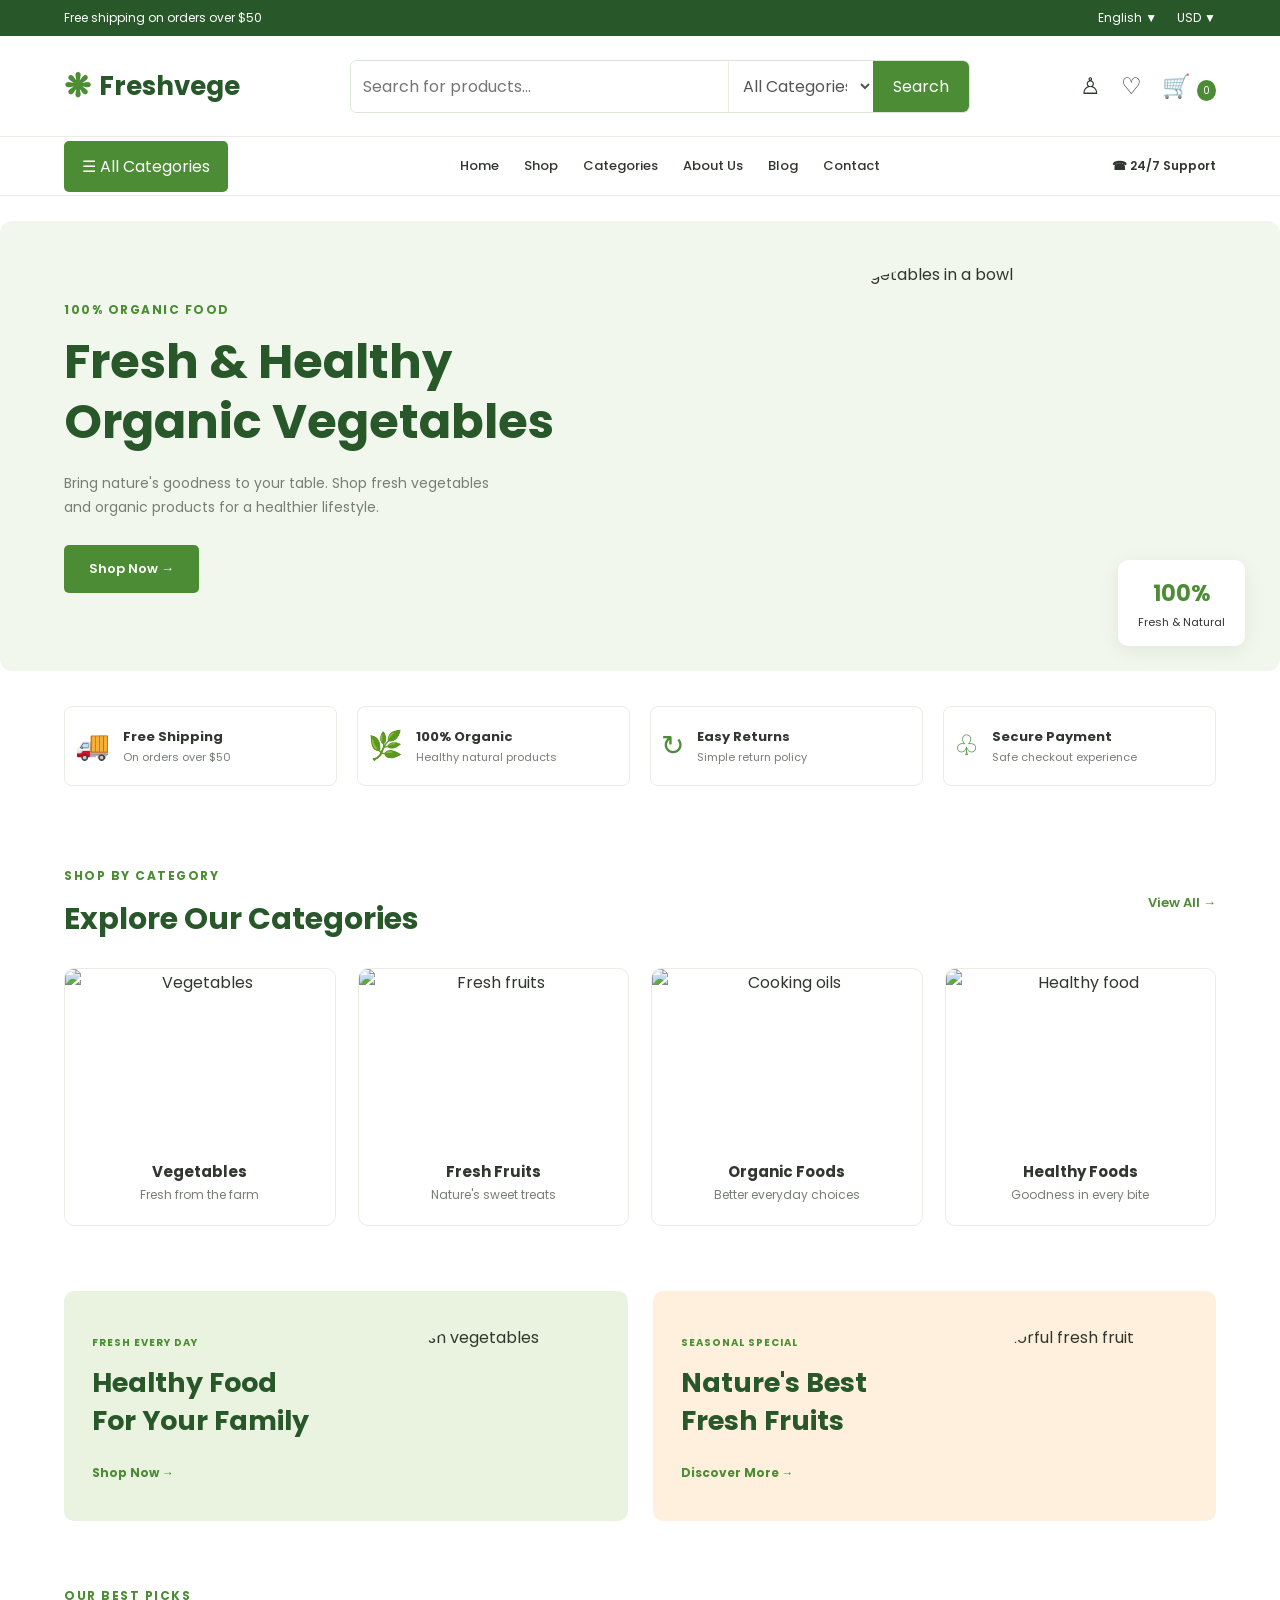
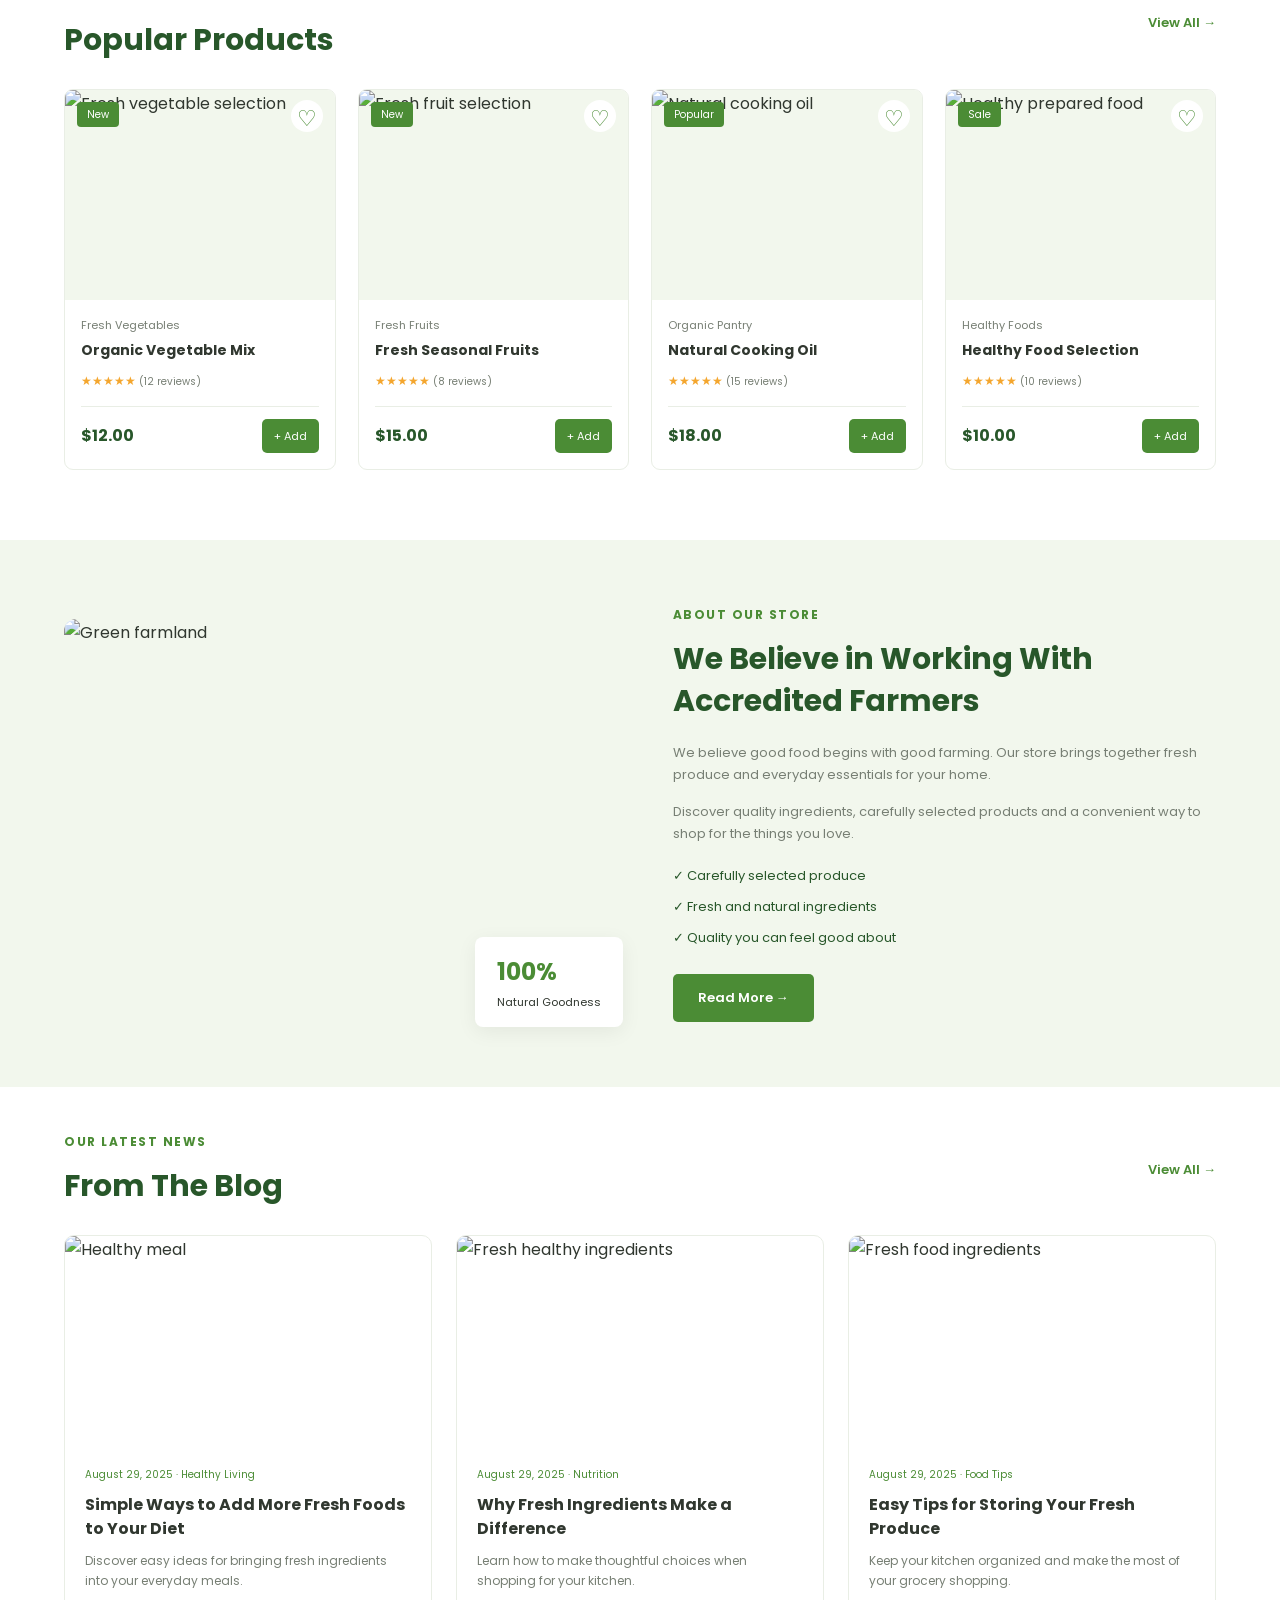
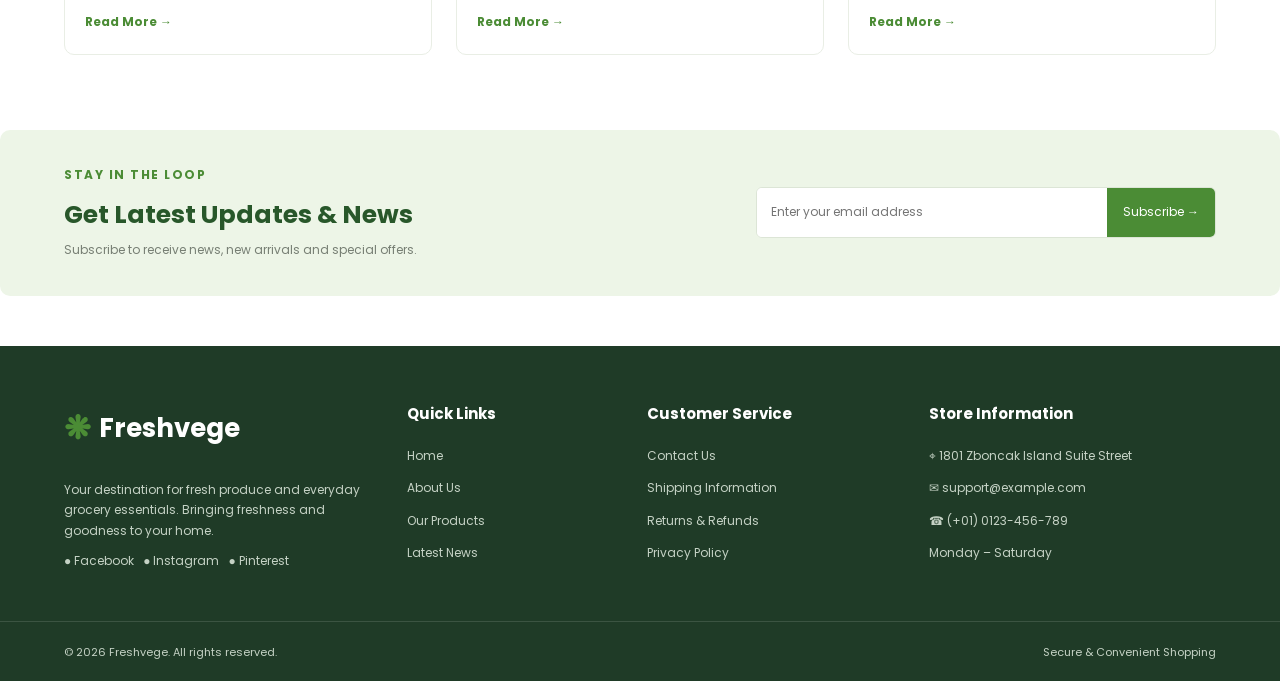
==== index.html @ babceec6 "E-COMMERCE" ====
<!DOCTYPE html>
<html lang="en">
<head>
    <meta charset="UTF-8">
    <meta name="viewport" content="width=device-width, initial-scale=1.0">
    <title>Freshvege - Organic Grocery Store</title>
    <link rel="stylesheet" href="style.css">
    <link rel="preconnect" href="https://fonts.googleapis.com">
    <link href="https://fonts.googleapis.com/css2?family=Poppins:wght@400;500;600;700&display=swap" rel="stylesheet">
</head>
<body>

    <!-- TOP BAR -->
    <div class="top-bar">
        <p>Free shipping on orders over $50</p>
        <div>
            <span>English ▼</span>
            <span>USD ▼</span>
        </div>
    </div>

    <!-- HEADER -->
    <header class="header">
        <a href="#" class="logo">
            <span class="logo-icon">❋</span> Freshvege
        </a>

        <form class="search-bar">
            <input type="search" placeholder="Search for products...">
            <select aria-label="Product category">
                <option>All Categories</option>
                <option>Vegetables</option>
                <option>Fruits</option>
                <option>Organic Food</option>
            </select>
            <button type="submit">Search</button>
        </form>

        <div class="header-icons">
            <a href="#" aria-label="Account">♙</a>
            <a href="#" aria-label="Wishlist">♡</a>
            <a href="#" aria-label="Shopping cart">🛒 <span>0</span></a>
        </div>
    </header>

    <!-- NAVIGATION -->
    <nav class="navbar">
        <button class="category-button">☰ All Categories</button>
        <div class="nav-links">
            <a href="#home">Home</a>
            <a href="#products">Shop</a>
            <a href="#categories">Categories</a>
            <a href="#about">About Us</a>
            <a href="#blog">Blog</a>
            <a href="#contact">Contact</a>
        </div>
        <p class="support">☎ 24/7 Support</p>
    </nav>

    <!-- HERO SECTION -->
    <main id="home">
        <section class="hero">
            <div class="hero-content">
                <span class="eyebrow">100% ORGANIC FOOD</span>
                <h1>Fresh & Healthy<br>Organic Vegetables</h1>
                <p>
                    Bring nature's goodness to your table.
                    Shop fresh vegetables and organic products
                    for a healthier lifestyle.
                </p>
                <a href="#products" class="btn">Shop Now →</a>
            </div>
            <div class="hero-image">
                <img
                    src="https://images.unsplash.com/photo-1540420773420-3366772f4999?auto=format&fit=crop&w=1000&q=85"
                    alt="Fresh green vegetables in a bowl">
            </div>
            <div class="hero-label">
                <strong>100%</strong>
                <span>Fresh & Natural</span>
            </div>
        </section>

        <!-- BENEFITS -->
        <section class="benefits">
            <div class="benefit">
                <span class="benefit-icon">🚚</span>
                <div>
                    <h3>Free Shipping</h3>
                    <p>On orders over $50</p>
                </div>
            </div>

            <div class="benefit">
                <span class="benefit-icon">🌿</span>
                <div>
                    <h3>100% Organic</h3>
                    <p>Healthy natural products</p>
                </div>
            </div>

            <div class="benefit">
                <span class="benefit-icon">↻</span>
                <div>
                    <h3>Easy Returns</h3>
                    <p>Simple return policy</p>
                </div>
            </div>

            <div class="benefit">
                <span class="benefit-icon">♧</span>
                <div>
                    <h3>Secure Payment</h3>
                    <p>Safe checkout experience</p>
                </div>
            </div>
        </section>

        <!-- CATEGORIES -->
        <section class="section" id="categories">
            <div class="section-heading">
                <div>
                    <span class="eyebrow">SHOP BY CATEGORY</span>
                    <h2>Explore Our Categories</h2>
                </div>
                <a href="#products" class="view-link">View All →</a>
            </div>

            <div class="category-grid">
                <a href="#products" class="category-card">
                    <img src="https://images.unsplash.com/photo-1540420773420-3366772f4999?auto=format&fit=crop&w=400&q=80" alt="Vegetables">
                    <h3>Vegetables</h3>
                    <p>Fresh from the farm</p>
                </a>

                <a href="#products" class="category-card">
                    <img src="https://images.unsplash.com/photo-1619566636858-adf3ef46400b?auto=format&fit=crop&w=400&q=80" alt="Fresh fruits">
                    <h3>Fresh Fruits</h3>
                    <p>Nature's sweet treats</p>
                </a>

                <a href="#products" class="category-card">
                    <img src="https://images.unsplash.com/photo-1474979266404-7eaacbcd87c5?auto=format&fit=crop&w=400&q=80" alt="Cooking oils">
                    <h3>Organic Foods</h3>
                    <p>Better everyday choices</p>
                </a>

                <a href="#products" class="category-card">
                    <img src="https://images.unsplash.com/photo-1547592180-85f173990554?auto=format&fit=crop&w=400&q=80" alt="Healthy food">
                    <h3>Healthy Foods</h3>
                    <p>Goodness in every bite</p>
                </a>
            </div>
        </section>

        <!-- PROMOTIONAL BANNERS -->
        <section class="promo-grid">
            <div class="promo promo-green">
                <div>
                    <span>FRESH EVERY DAY</span>
                    <h2>Healthy Food<br>For Your Family</h2>
                    <a href="#products">Shop Now →</a>
                </div>
                <img src="https://images.unsplash.com/photo-1540420773420-3366772f4999?auto=format&fit=crop&w=400&q=80" alt="Fresh vegetables">
            </div>

            <div class="promo promo-orange">
                <div>
                    <span>SEASONAL SPECIAL</span>
                    <h2>Nature's Best<br>Fresh Fruits</h2>
                    <a href="#products">Discover More →</a>
                </div>
                <img src="https://images.unsplash.com/photo-1619566636858-adf3ef46400b?auto=format&fit=crop&w=400&q=80" alt="Colorful fresh fruit">
            </div>
        </section>

        <!-- PRODUCTS -->
        <section class="section" id="products">
            <div class="section-heading">
                <div>
                    <span class="eyebrow">OUR BEST PICKS</span>
                    <h2>Popular Products</h2>
                </div>
                <a href="#products" class="view-link">View All →</a>
            </div>

            <div class="product-grid">
                <div class="product-card">
                    <span class="tag">New</span>
                    <button class="wishlist" aria-label="Add to wishlist">♡</button>
                    <img src="https://images.unsplash.com/photo-1540420773420-3366772f4999?auto=format&fit=crop&w=500&q=80" alt="Fresh vegetable selection">
                    <div class="product-info">
                        <p class="product-category">Fresh Vegetables</p>
                        <h3>Organic Vegetable Mix</h3>
                        <p class="rating">★★★★★ <span>(12 reviews)</span></p>
                        <div class="product-bottom">
                            <strong>$12.00</strong>
                            <button class="add-cart" type="button">+ Add</button>
                        </div>
                    </div>
                </div>

                <div class="product-card">
                    <span class="tag">New</span>
                    <button class="wishlist" aria-label="Add to wishlist">♡</button>
                    <img src="https://images.unsplash.com/photo-1619566636858-adf3ef46400b?auto=format&fit=crop&w=500&q=80" alt="Fresh fruit selection">
                    <div class="product-info">
                        <p class="product-category">Fresh Fruits</p>
                        <h3>Fresh Seasonal Fruits</h3>
                        <p class="rating">★★★★★ <span>(8 reviews)</span></p>
                        <div class="product-bottom">
                            <strong>$15.00</strong>
                            <button class="add-cart" type="button">+ Add</button>
                        </div>
                    </div>
                </div>

                <div class="product-card">
                    <span class="tag">Popular</span>
                    <button class="wishlist" aria-label="Add to wishlist">♡</button>
                    <img src="https://images.unsplash.com/photo-1474979266404-7eaacbcd87c5?auto=format&fit=crop&w=500&q=80" alt="Natural cooking oil">
                    <div class="product-info">
                        <p class="product-category">Organic Pantry</p>
                        <h3>Natural Cooking Oil</h3>
                        <p class="rating">★★★★★ <span>(15 reviews)</span></p>
                        <div class="product-bottom">
                            <strong>$18.00</strong>
                            <button class="add-cart" type="button">+ Add</button>
                        </div>
                    </div>
                </div>

                <div class="product-card">
                    <span class="tag">Sale</span>
                    <button class="wishlist" aria-label="Add to wishlist">♡</button>
                    <img src="https://images.unsplash.com/photo-1547592180-85f173990554?auto=format&fit=crop&w=500&q=80" alt="Healthy prepared food">
                    <div class="product-info">
                        <p class="product-category">Healthy Foods</p>
                        <h3>Healthy Food Selection</h3>
                        <p class="rating">★★★★★ <span>(10 reviews)</span></p>
                        <div class="product-bottom">
                            <strong>$10.00</strong>
                            <button class="add-cart" type="button">+ Add</button>
                        </div>
                    </div>
                </div>
            </div>
        </section>

        <!-- ABOUT US -->
        <section class="about-section" id="about">
            <div class="about-image">
                <img src="https://images.unsplash.com/photo-1500382017468-9049fed747ef?auto=format&fit=crop&w=900&q=85" alt="Green farmland">
                <div class="about-badge">
                    <strong>100%</strong>
                    <span>Natural Goodness</span>
                </div>
            </div>

            <div class="about-content">
                <span class="eyebrow">ABOUT OUR STORE</span>
                <h2>We Believe in Working With Accredited Farmers</h2>
                <p>
                    We believe good food begins with good farming.
                    Our store brings together fresh produce and
                    everyday essentials for your home.
                </p>
                <p>
                    Discover quality ingredients, carefully selected
                    products and a convenient way to shop for the
                    things you love.
                </p>

                <ul class="about-list">
                    <li>✓ Carefully selected produce</li>
                    <li>✓ Fresh and natural ingredients</li>
                    <li>✓ Quality you can feel good about</li>
                </ul>

                <a href="#products" class="btn">Read More →</a>
            </div>
        </section>

        <!-- BLOG -->
        <section class="section" id="blog">
            <div class="section-heading">
                <div>
                    <span class="eyebrow">OUR LATEST NEWS</span>
                    <h2>From The Blog</h2>
                </div>
                <a href="#blog" class="view-link">View All →</a>
            </div>

            <div class="blog-grid">
                <div class="blog-card">
                    <img src="https://images.unsplash.com/photo-1490645935967-10de6ba17061?auto=format&fit=crop&w=700&q=80" alt="Healthy meal">
                    <div class="blog-info">
                        <p class="blog-date">August 29, 2025 · Healthy Living</p>
                        <h3>Simple Ways to Add More Fresh Foods to Your Diet</h3>
                        <p>Discover easy ideas for bringing fresh ingredients into your everyday meals.</p>
                        <a href="#blog">Read More →</a>
                    </div>
                </div>

                <div class="blog-card">
                    <img src="https://images.unsplash.com/photo-1547592180-85f173990554?auto=format&fit=crop&w=700&q=80" alt="Fresh healthy ingredients">
                    <div class="blog-info">
                        <p class="blog-date">August 29, 2025 · Nutrition</p>
                        <h3>Why Fresh Ingredients Make a Difference</h3>
                        <p>Learn how to make thoughtful choices when shopping for your kitchen.</p>
                        <a href="#blog">Read More →</a>
                    </div>
                </div>

                <div class="blog-card">
                    <img src="https://images.unsplash.com/photo-1498837167922-ddd27525d352?auto=format&fit=crop&w=700&q=80" alt="Fresh food ingredients">
                    <div class="blog-info">
                        <p class="blog-date">August 29, 2025 · Food Tips</p>
                        <h3>Easy Tips for Storing Your Fresh Produce</h3>
                        <p>Keep your kitchen organized and make the most of your grocery shopping.</p>
                        <a href="#blog">Read More →</a>
                    </div>
                </div>
            </div>
        </section>

        <!-- NEWSLETTER -->
        <section class="newsletter">
            <div>
                <span class="eyebrow">STAY IN THE LOOP</span>
                <h2>Get Latest Updates & News</h2>
                <p>Subscribe to receive news, new arrivals and special offers.</p>
            </div>
            <form class="newsletter-form">
                <input type="email" placeholder="Enter your email address" required>
                <button type="submit">Subscribe →</button>
            </form>
        </section>
    </main>

    <!-- FOOTER -->
    <footer class="footer" id="contact">
        <div class="footer-grid">
            <div class="footer-about">
                <a href="#" class="logo">
                    <span class="logo-icon">❋</span> Freshvege
                </a>
                <p>
                    Your destination for fresh produce and
                    everyday grocery essentials. Bringing
                    freshness and goodness to your home.
                </p>
                <p>● Facebook &nbsp; ● Instagram &nbsp; ● Pinterest</p>
            </div>

            <div>
                <h3>Quick Links</h3>
                <a href="#home">Home</a>
                <a href="#about">About Us</a>
                <a href="#products">Our Products</a>
                <a href="#blog">Latest News</a>
            </div>

            <div>
                <h3>Customer Service</h3>
                <a href="#contact">Contact Us</a>
                <a href="#contact">Shipping Information</a>
                <a href="#contact">Returns & Refunds</a>
                <a href="#contact">Privacy Policy</a>
            </div>

            <div>
                <h3>Store Information</h3>
                <p>⌖ 1801 Zboncak Island Suite Street</p>
                <p>✉ support@example.com</p>
                <p>☎ (+01) 0123-456-789</p>
                <p>Monday – Saturday</p>
            </div>
        </div>

        <div class="footer-bottom">
            <p>© 2026 Freshvege. All rights reserved.</p>
            <p>Secure & Convenient Shopping</p>
        </div>
    </footer>

    <script>
        // Prevent the demonstration forms from reloading the page.
        document.querySelectorAll("form").forEach(function(form) {
            form.addEventListener("submit", function(event) {
                event.preventDefault();
            });
        });
    </script>

</body>
</html>
---- style.css ----
/* GENERAL SETTINGS */
* {
    margin: 0;
    padding: 0;
    box-sizing: border-box;
}

html {
    scroll-behavior: smooth;
    scroll-padding-top: 20px;
}

body {
    font-family: "Poppins", Arial, sans-serif;
    color: #30372f;
    background: #fff;
    line-height: 1.7;
}

a {
    text-decoration: none;
    color: inherit;
}

button,
input,
select {
    font: inherit;
}

button {
    cursor: pointer;
}

img {
    display: block;
    max-width: 100%;
}

:root {
    --green: #4b8c35;
    --dark-green: #28572a;
    --light-green: #f2f7ed;
    --orange: #f3a33b;
    --text: #30372f;
    --muted: #777f74;
    --border: #e9eee5;
}

.top-bar,
.header,
.navbar,
.section,
.hero,
.benefits,
.promo-grid,
.about-section,
.newsletter,
.footer-grid,
.footer-bottom {
    padding-left: max(5%, calc((100% - 1200px) / 2));
    padding-right: max(5%, calc((100% - 1200px) / 2));
}

/* TOP BAR */
.top-bar {
    background: var(--dark-green);
    color: white;
    padding-top: 8px;
    padding-bottom: 8px;
    display: flex;
    justify-content: space-between;
    align-items: center;
    font-size: 12px;
}

.top-bar div {
    display: flex;
    gap: 20px;
}

/* HEADER */
.header {
    min-height: 100px;
    display: flex;
    justify-content: space-between;
    align-items: center;
    gap: 25px;
}

.logo {
    display: inline-flex;
    align-items: center;
    gap: 8px;
    color: var(--dark-green);
    font-size: 26px;
    font-weight: 700;
    white-space: nowrap;
}

.logo-icon {
    color: var(--green);
    font-size: 32px;
}

.search-bar {
    display: flex;
    flex: 1;
    max-width: 620px;
    min-width: 0;
    border: 1px solid #dce5d6;
    border-radius: 7px;
    overflow: hidden;
}

.search-bar input {
    flex: 1;
    min-width: 0;
    border: none;
    outline: none;
    padding: 12px;
}

.search-bar select {
    width: 145px;
    min-width: 0;
    border: none;
    border-left: 1px solid var(--border);
    padding: 10px;
    background: white;
    color: #555;
}

.search-bar button {
    border: none;
    background: var(--green);
    color: white;
    padding: 12px 20px;
}

.header-icons {
    display: flex;
    align-items: center;
    gap: 20px;
}

.header-icons a {
    font-size: 23px;
}

.header-icons span {
    background: var(--green);
    color: white;
    border-radius: 50%;
    font-size: 10px;
    padding: 3px 6px;
}

/* NAVIGATION */
.navbar {
    min-height: 60px;
    display: flex;
    align-items: center;
    justify-content: space-between;
    gap: 20px;
    border-top: 1px solid var(--border);
    border-bottom: 1px solid var(--border);
}

.category-button {
    background: var(--green);
    color: white;
    border: none;
    border-radius: 5px;
    padding: 12px 18px;
    white-space: nowrap;
}

.nav-links {
    display: flex;
    align-items: center;
    justify-content: center;
    flex-wrap: wrap;
    gap: 25px;
    font-size: 13px;
    font-weight: 500;
}

.nav-links a:hover,
.footer a:hover {
    color: var(--green);
}

.support {
    font-size: 12px;
    font-weight: 600;
    white-space: nowrap;
}

/* HERO */
.hero {
    min-height: 450px;
    margin: 25px auto 0;
    max-width: 1300px;
    background: var(--light-green);
    border-radius: 12px;
    display: flex;
    align-items: center;
    justify-content: space-between;
    gap: 30px;
    position: relative;
    overflow: hidden;
}

.hero-content {
    flex: 1;
    padding: 55px 0;
    max-width: 520px;
    position: relative;
    z-index: 1;
}

.eyebrow {
    color: var(--green);
    font-size: 12px;
    letter-spacing: 1.5px;
    font-weight: 700;
    display: block;
    margin-bottom: 12px;
}

.hero h1 {
    font-size: clamp(30px, 4vw, 48px);
    line-height: 1.25;
    color: var(--dark-green);
    margin-bottom: 20px;
}

.hero-content p {
    color: var(--muted);
    font-size: 14px;
    max-width: 440px;
    margin-bottom: 25px;
}

.btn {
    display: inline-block;
    padding: 13px 25px;
    background: var(--green);
    color: white;
    border-radius: 5px;
    font-size: 13px;
    font-weight: 600;
    transition: background 0.3s, transform 0.3s;
}

.btn:hover,
.search-bar button:hover,
.add-cart:hover {
    background: var(--dark-green);
}

.btn:hover {
    transform: translateY(-2px);
}

.hero-image {
    flex: 1;
    height: 370px;
    max-width: 480px;
    position: relative;
}

.hero-image img {
    width: 100%;
    height: 100%;
    object-fit: cover;
    border-radius: 50% 0 0 50%;
}

.hero-label {
    position: absolute;
    right: 35px;
    bottom: 25px;
    display: flex;
    flex-direction: column;
    align-items: center;
    background: white;
    padding: 15px 20px;
    border-radius: 10px;
    box-shadow: 0 5px 20px #00000012;
}

.hero-label strong {
    font-size: 22px;
    color: var(--green);
}

.hero-label span {
    font-size: 11px;
}

/* BENEFITS */
.benefits {
    display: grid;
    grid-template-columns: repeat(4, 1fr);
    gap: 20px;
    padding-top: 35px;
    padding-bottom: 35px;
}

.benefit {
    display: flex;
    align-items: center;
    gap: 13px;
    padding: 15px 10px;
    border: 1px solid var(--border);
    border-radius: 8px;
}

.benefit-icon {
    font-size: 28px;
    color: var(--green);
}

.benefit h3 {
    font-size: 13px;
}

.benefit p {
    color: var(--muted);
    font-size: 11px;
}

/* GENERAL SECTIONS */
.section {
    padding-top: 45px;
    padding-bottom: 45px;
}

.section-heading {
    display: flex;
    justify-content: space-between;
    align-items: center;
    gap: 20px;
    margin-bottom: 28px;
}

.section-heading h2,
.about-content h2,
.newsletter h2 {
    font-size: clamp(23px, 3vw, 30px);
    line-height: 1.4;
    color: var(--dark-green);
}

.view-link {
    color: var(--green);
    font-size: 13px;
    font-weight: 600;
    white-space: nowrap;
}

/* CATEGORIES */
.category-grid {
    display: grid;
    grid-template-columns: repeat(4, minmax(0, 1fr));
    gap: 22px;
}

.category-card {
    border: 1px solid var(--border);
    border-radius: 10px;
    overflow: hidden;
    text-align: center;
    padding-bottom: 20px;
    transition: transform 0.3s, box-shadow 0.3s;
}

.category-card:hover,
.product-card:hover,
.blog-card:hover {
    transform: translateY(-5px);
    box-shadow: 0 10px 25px #0000000b;
}

.category-card img {
    width: 100%;
    height: 175px;
    object-fit: cover;
    margin-bottom: 15px;
}

.category-card h3 {
    font-size: 15px;
}

.category-card p {
    font-size: 12px;
    color: var(--muted);
}

/* PROMOTIONAL BANNERS */
.promo-grid {
    display: grid;
    grid-template-columns: repeat(2, minmax(0, 1fr));
    gap: 25px;
    padding-top: 20px;
    padding-bottom: 20px;
}

.promo {
    min-height: 230px;
    padding: 28px;
    display: flex;
    align-items: center;
    justify-content: space-between;
    gap: 10px;
    border-radius: 10px;
    overflow: hidden;
}

.promo-green {
    background: #eaf3df;
}

.promo-orange {
    background: #fff0dd;
}

.promo span {
    font-size: 10px;
    font-weight: 700;
    color: var(--green);
    letter-spacing: 1px;
}

.promo h2 {
    font-size: clamp(19px, 2.3vw, 27px);
    line-height: 1.4;
    margin: 10px 0 18px;
    color: var(--dark-green);
}

.promo a {
    font-size: 12px;
    font-weight: 700;
    color: var(--green);
}

.promo img {
    width: 42%;
    height: 165px;
    object-fit: cover;
    border-radius: 50%;
}

/* PRODUCTS */
.product-grid {
    display: grid;
    grid-template-columns: repeat(4, minmax(0, 1fr));
    gap: 22px;
}

.product-card {
    position: relative;
    border: 1px solid var(--border);
    border-radius: 9px;
    overflow: hidden;
    background: white;
    transition: transform 0.3s, box-shadow 0.3s;
}

.tag {
    position: absolute;
    top: 12px;
    left: 12px;
    z-index: 1;
    background: var(--green);
    color: white;
    padding: 4px 10px;
    border-radius: 4px;
    font-size: 10px;
}

.wishlist {
    position: absolute;
    right: 12px;
    top: 10px;
    z-index: 1;
    border: none;
    background: white;
    border-radius: 50%;
    width: 32px;
    height: 32px;
    font-size: 22px;
    color: var(--green);
}

.product-card > img {
    width: 100%;
    height: 210px;
    object-fit: cover;
    background: var(--light-green);
}

.product-info {
    padding: 16px;
}

.product-category {
    color: var(--muted);
    font-size: 11px;
    margin-bottom: 5px;
}

.product-info h3 {
    font-size: 14px;
    margin-bottom: 8px;
}

.rating {
    font-size: 12px;
    color: #f4a62e;
    margin-bottom: 14px;
}

.rating span {
    color: var(--muted);
    font-size: 10px;
}

.product-bottom {
    border-top: 1px solid var(--border);
    padding-top: 12px;
    display: flex;
    justify-content: space-between;
    align-items: center;
    gap: 8px;
}

.product-bottom strong {
    color: var(--dark-green);
    font-size: 16px;
}

.add-cart {
    background: var(--green);
    color: white;
    border: none;
    border-radius: 5px;
    padding: 8px 12px;
    font-size: 11px;
}

/* ABOUT US */
.about-section {
    background: var(--light-green);
    display: grid;
    grid-template-columns: 1fr 1fr;
    align-items: center;
    gap: 65px;
    padding-top: 65px;
    padding-bottom: 65px;
    margin-top: 25px;
}

.about-image {
    position: relative;
}

.about-image > img {
    width: 100%;
    height: 390px;
    object-fit: cover;
    border-radius: 12px;
}

.about-badge {
    position: absolute;
    bottom: -18px;
    right: -15px;
    background: white;
    padding: 15px 22px;
    border-radius: 8px;
    box-shadow: 0 5px 20px #00000010;
    display: flex;
    flex-direction: column;
}

.about-badge strong {
    font-size: 24px;
    color: var(--green);
}

.about-badge span {
    font-size: 11px;
}

.about-content h2 {
    margin-bottom: 20px;
}

.about-content > p {
    font-size: 13px;
    color: var(--muted);
    margin-bottom: 15px;
}

.about-list {
    list-style: none;
    margin: 20px 0 25px;
}

.about-list li {
    font-size: 13px;
    margin: 9px 0;
    color: var(--dark-green);
}

/* BLOG */
.blog-grid {
    display: grid;
    grid-template-columns: repeat(3, minmax(0, 1fr));
    gap: 24px;
}

.blog-card {
    border: 1px solid var(--border);
    border-radius: 10px;
    overflow: hidden;
    transition: transform 0.3s, box-shadow 0.3s;
}

.blog-card > img {
    width: 100%;
    height: 210px;
    object-fit: cover;
}

.blog-info {
    padding: 20px;
}

.blog-date {
    font-size: 10px;
    color: var(--green);
    margin-bottom: 10px;
}

.blog-info h3 {
    font-size: 16px;
    line-height: 1.5;
    margin-bottom: 10px;
}

.blog-info > p:not(.blog-date) {
    color: var(--muted);
    font-size: 12px;
    margin-bottom: 15px;
}

.blog-info a {
    color: var(--green);
    font-size: 12px;
    font-weight: 700;
}

/* NEWSLETTER */
.newsletter {
    margin-top: 30px;
    margin-bottom: 50px;
    background: #edf5e7;
    border-radius: 10px;
    padding-top: 35px;
    padding-bottom: 35px;
    display: flex;
    justify-content: space-between;
    align-items: center;
    gap: 30px;
}

.newsletter h2 {
    font-size: 25px;
}

.newsletter p {
    font-size: 12px;
    color: var(--muted);
    margin-top: 8px;
}

.newsletter-form {
    display: flex;
    max-width: 460px;
    width: 100%;
    border: 1px solid #dce5d6;
    border-radius: 6px;
    overflow: hidden;
    background: white;
}

.newsletter-form input {
    flex: 1;
    width: 0;
    min-width: 0;
    padding: 14px;
    border: none;
    outline: none;
    font-size: 12px;
}

.newsletter-form button {
    border: none;
    background: var(--green);
    color: white;
    padding: 12px 16px;
    font-size: 12px;
}

/* FOOTER */
.footer {
    background: #1f3b27;
    color: white;
    padding-top: 55px;
}

.footer-grid {
    display: grid;
    grid-template-columns: 1.5fr 1fr 1.2fr 1.4fr;
    gap: 35px;
    padding-bottom: 40px;
}

.footer .logo {
    color: white;
    margin-bottom: 15px;
}

.footer-about > p {
    font-size: 12px;
    color: #c5d2c5;
    margin: 10px 0;
}

.footer-grid h3 {
    font-size: 15px;
    margin-bottom: 20px;
}

.footer-grid > div:not(:first-child) a,
.footer-grid > div:not(:first-child) p {
    display: block;
    color: #c5d2c5;
    font-size: 12px;
    margin-bottom: 12px;
}

.footer-bottom {
    min-height: 60px;
    border-top: 1px solid #ffffff20;
    display: flex;
    justify-content: space-between;
    align-items: center;
    gap: 15px;
    font-size: 11px;
    color: #c5d2c5;
    padding-top: 15px;
    padding-bottom: 15px;
}

/* TABLETS */
@media (max-width: 1000px) {
    .header {
        flex-wrap: wrap;
        padding-top: 20px;
        padding-bottom: 20px;
    }

    .search-bar {
        order: 3;
        flex-basis: 100%;
        max-width: none;
    }

    .navbar {
        flex-wrap: wrap;
        padding-top: 12px;
        padding-bottom: 12px;
    }

    .nav-links {
        gap: 15px;
    }

    .support {
        display: none;
    }

    .hero {
        min-height: 380px;
    }

    .hero-image {
        height: 300px;
    }

    .benefits {
        grid-template-columns: repeat(2, minmax(0, 1fr));
    }

    .category-grid,
    .product-grid {
        grid-template-columns: repeat(2, minmax(0, 1fr));
    }

    .category-card img {
        height: 210px;
    }

    .product-card > img {
        height: 240px;
    }

    .about-section {
        gap: 35px;
    }

    .footer-grid {
        grid-template-columns: repeat(2, minmax(0, 1fr));
    }
}

/* PHONES */
@media (max-width: 600px) {
    .top-bar {
        justify-content: center;
        text-align: center;
    }

    .top-bar div {
        display: none;
    }

    .header {
        gap: 15px;
        min-height: auto;
    }

    .logo {
        font-size: 23px;
    }

    .header-icons {
        gap: 12px;
    }

    .header-icons a {
        font-size: 19px;
    }

    .search-bar {
        flex-basis: 100%;
    }

    .search-bar select {
        display: none;
    }

    .search-bar button {
        padding: 10px 13px;
    }

    .navbar {
        justify-content: center;
    }

    .category-button {
        width: 100%;
    }

    .nav-links {
        width: 100%;
        gap: 10px 18px;
        font-size: 12px;
    }

    .hero {
        margin: 15px 12px 0;
        padding: 25px 22px;
        flex-direction: column;
        align-items: stretch;
        gap: 15px;
    }

    .hero-content {
        padding: 15px 0 0;
    }

    .hero h1 {
        font-size: 32px;
    }

    .hero-content p {
        font-size: 13px;
    }

    .hero-image {
        height: 220px;
        max-width: none;
        width: 100%;
    }

    .hero-image img {
        border-radius: 10px;
    }

    .hero-label {
        right: 20px;
        bottom: 20px;
        padding: 9px 13px;
    }

    .hero-label strong {
        font-size: 18px;
    }

    .benefits {
        gap: 10px;
        padding-top: 20px;
        padding-bottom: 20px;
    }

    .benefit {
        gap: 8px;
        padding: 12px 8px;
    }

    .benefit-icon {
        font-size: 22px;
    }

    .benefit h3 {
        font-size: 11px;
    }

    .benefit p {
        font-size: 10px;
    }

    .section {
        padding-top: 30px;
        padding-bottom: 30px;
    }

    .section-heading {
        align-items: flex-end;
        margin-bottom: 20px;
    }

    .section-heading h2 {
        font-size: 22px;
    }

    .eyebrow {
        font-size: 10px;
    }

    .view-link {
        font-size: 11px;
    }

    .category-grid,
    .product-grid {
        gap: 12px;
    }

    .category-card img {
        height: 125px;
        margin-bottom: 10px;
    }

    .category-card {
        padding-bottom: 12px;
    }

    .category-card h3 {
        font-size: 12px;
    }

    .category-card p {
        font-size: 10px;
    }

    .promo-grid {
        grid-template-columns: 1fr;
        gap: 15px;
        padding-top: 10px;
        padding-bottom: 10px;
    }

    .promo {
        min-height: 190px;
        padding: 20px;
    }

    .promo img {
        height: 125px;
        width: 38%;
    }

    .promo h2 {
        font-size: 21px;
    }

    .product-card > img {
        height: 150px;
    }

    .product-info {
        padding: 11px;
    }

    .product-info h3 {
        font-size: 12px;
    }

    .product-category {
        font-size: 10px;
    }

    .rating {
        font-size: 10px;
    }

    .rating span {
        font-size: 9px;
    }

    .product-bottom strong {
        font-size: 13px;
    }

    .add-cart {
        padding: 7px 8px;
        font-size: 10px;
    }

    .tag {
        top: 8px;
        left: 8px;
        font-size: 9px;
        padding: 3px 6px;
    }

    .wishlist {
        top: 7px;
        right: 7px;
        width: 27px;
        height: 27px;
        font-size: 19px;
    }

    .about-section {
        grid-template-columns: 1fr;
        gap: 35px;
        padding-top: 40px;
        padding-bottom: 40px;
    }

    .about-image > img {
        height: 260px;
    }

    .about-badge {
        right: 8px;
        bottom: -15px;
    }

    .about-content h2 {
        font-size: 25px;
    }

    .blog-grid {
        grid-template-columns: 1fr;
        gap: 18px;
    }

    .blog-card > img {
        height: 200px;
    }

    .newsletter {
        margin: 15px 12px 30px;
        padding: 25px 20px;
        flex-direction: column;
        align-items: stretch;
        gap: 20px;
    }

    .newsletter h2 {
        font-size: 23px;
    }

    .newsletter-form button {
        padding: 11px;
        font-size: 11px;
    }

    .newsletter-form input {
        padding: 11px;
    }

    .footer-grid {
        grid-template-columns: repeat(2, minmax(0, 1fr));
        gap: 25px 18px;
    }

    .footer-grid h3 {
        font-size: 13px;
    }

    .footer-grid > div:not(:first-child) a,
    .footer-grid > div:not(:first-child) p {
        font-size: 11px;
    }

    .footer-bottom {
        flex-direction: column;
        justify-content: center;
        text-align: center;
        font-size: 10px;
    }
}

/* VERY SMALL PHONES */
@media (max-width: 360px) {
    .benefits {
        grid-template-columns: 1fr;
    }

    .category-grid,
    .product-grid {
        grid-template-columns: 1fr;
    }

    .category-card img {
        height: 190px;
    }

    .product-card > img {
        height: 230px;
    }

    .footer-grid {
        grid-template-columns: 1fr;
    }
}
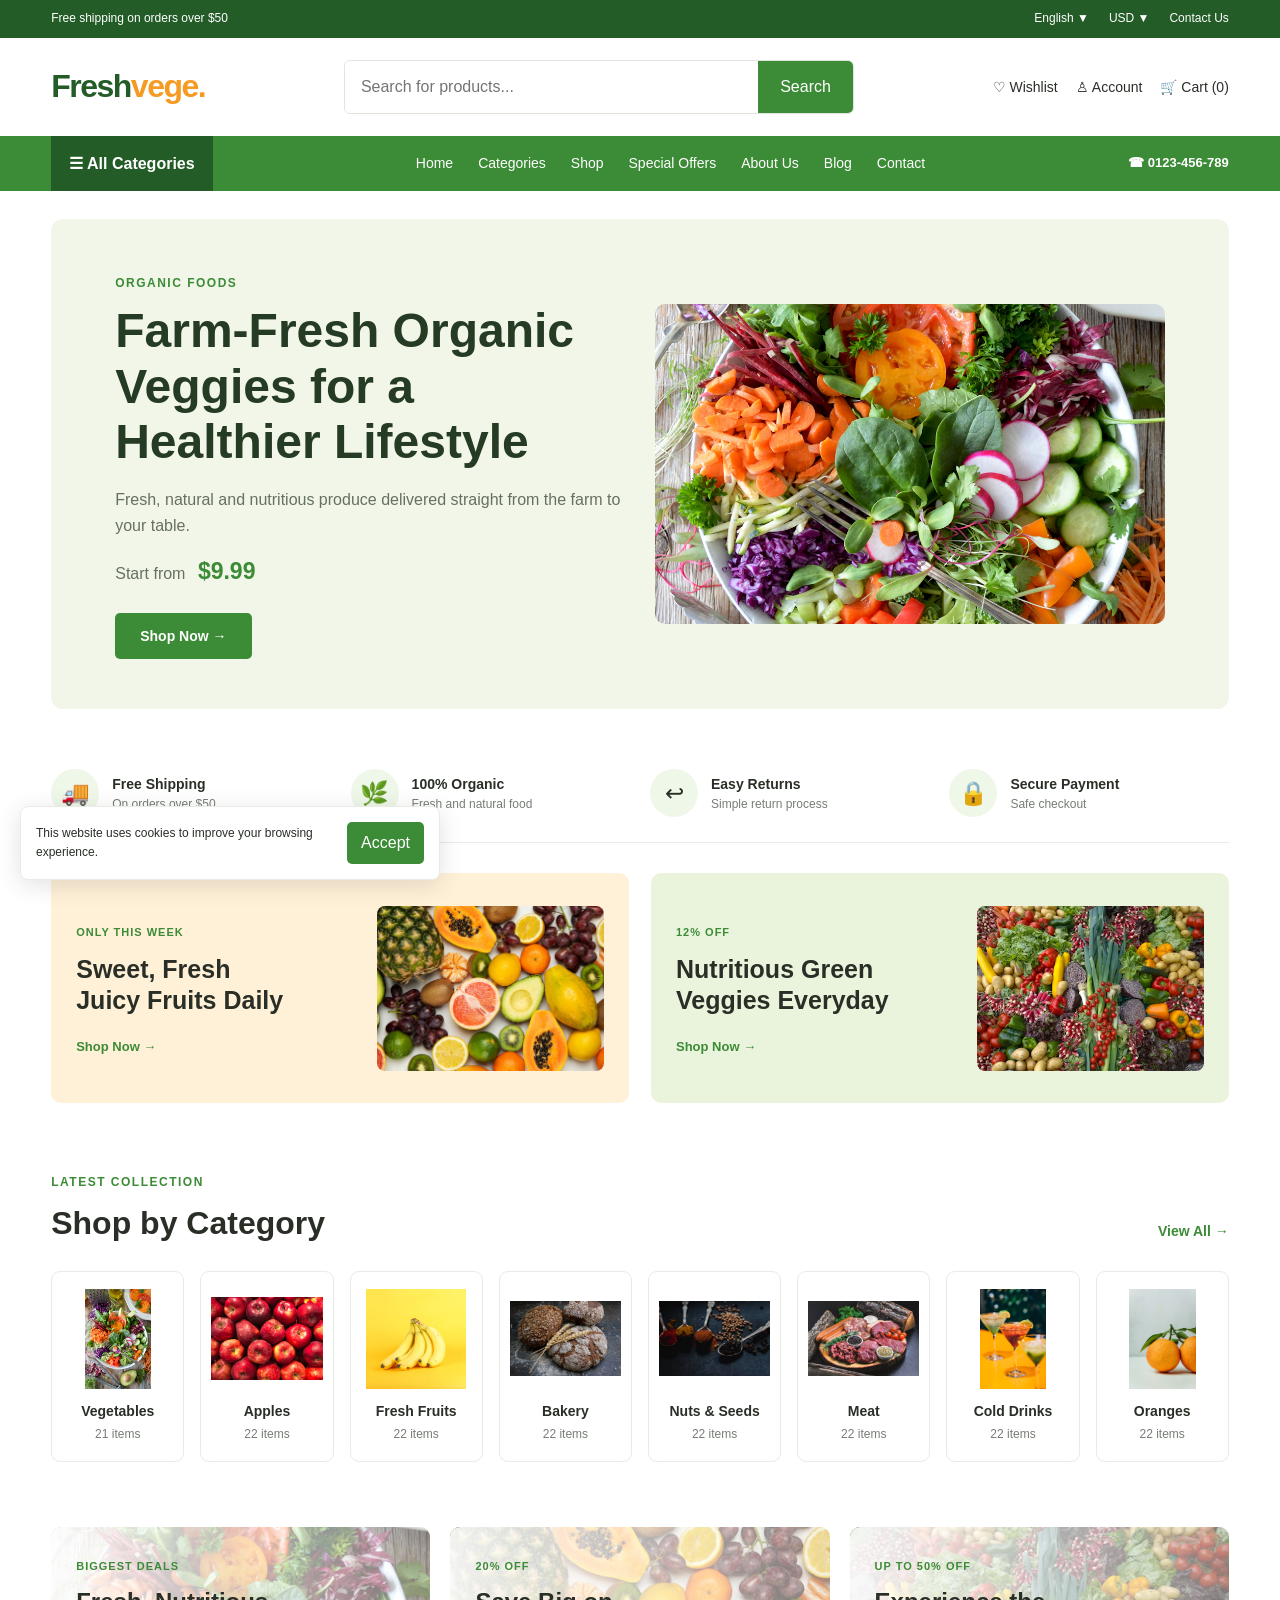
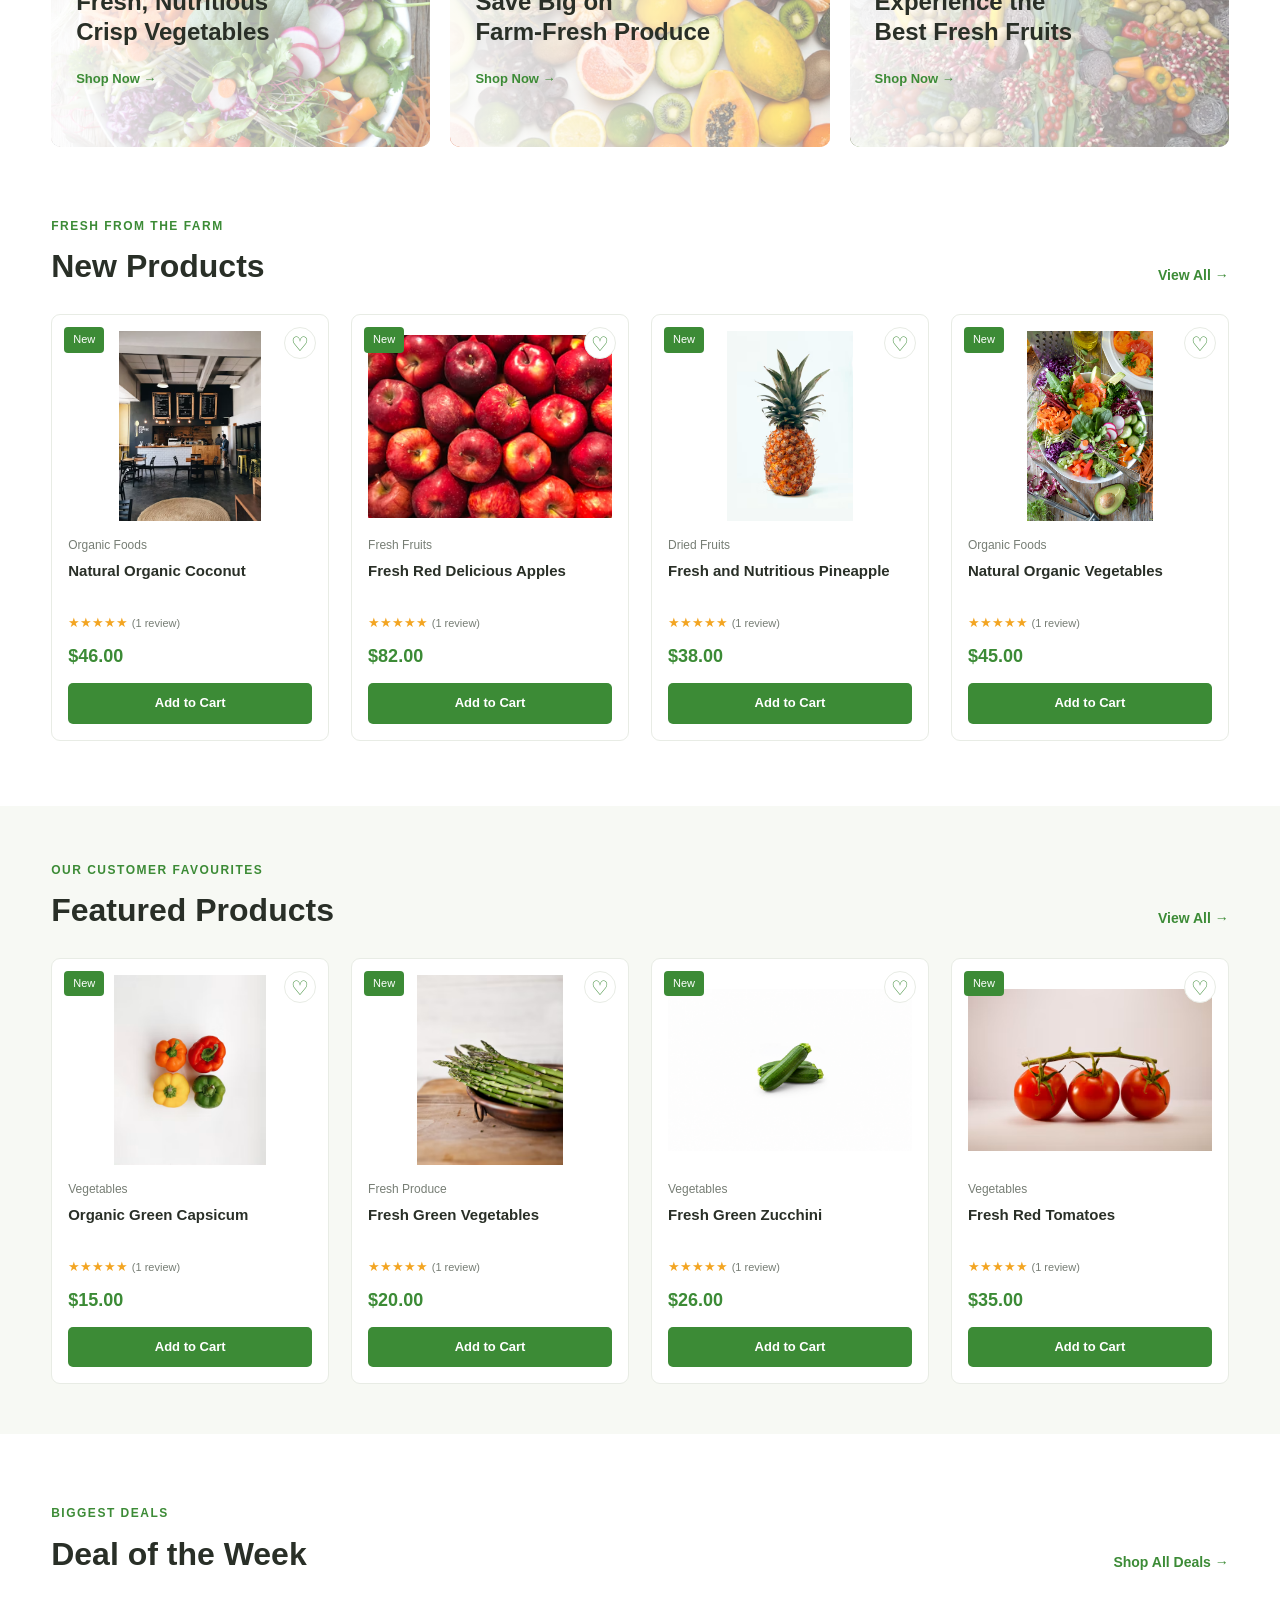
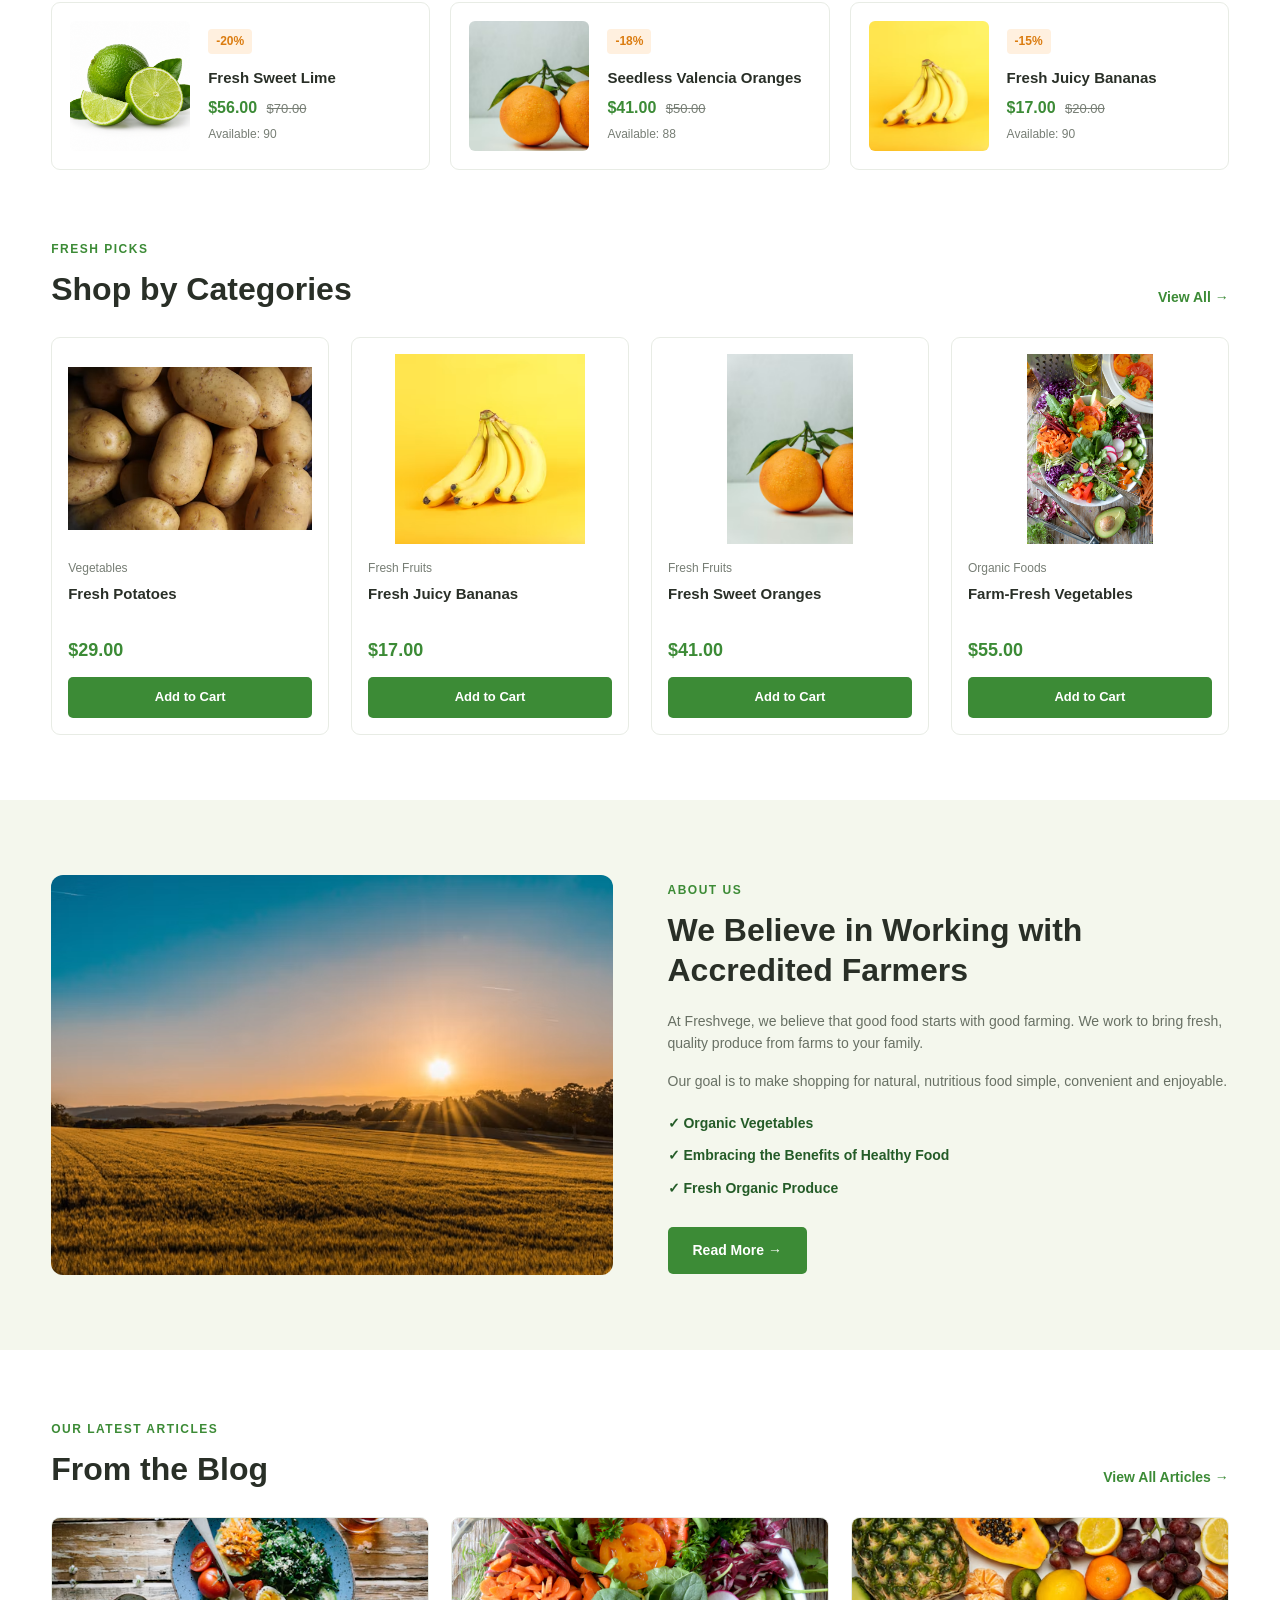
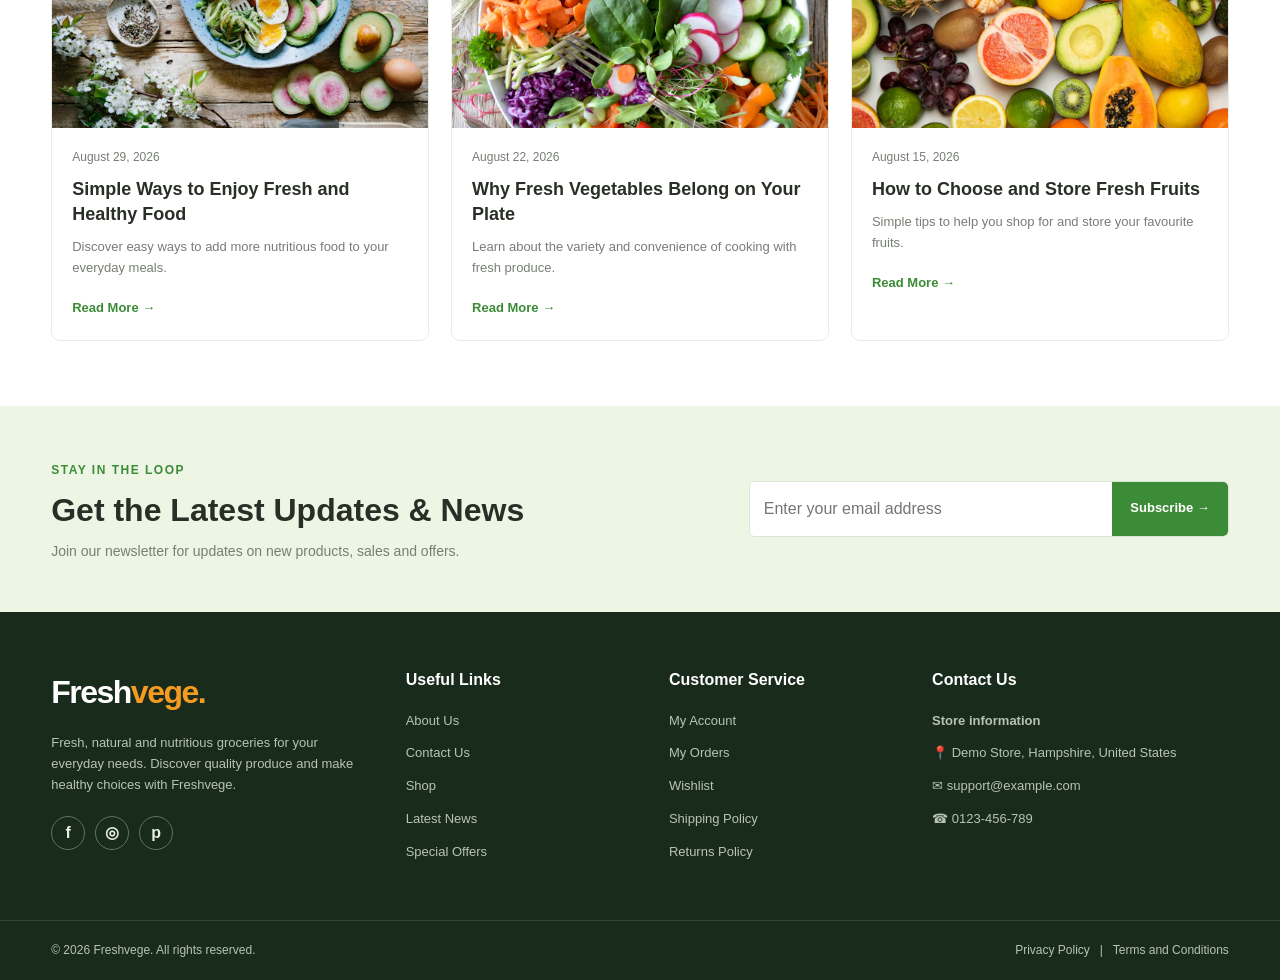
==== commit 7cb5832d: "E-COMMERCE" ====
--- a/index.html
+++ b/index.html
@@ -4,10 +4,8 @@
 <head>
     <meta charset="UTF-8">
     <meta name="viewport" content="width=device-width, initial-scale=1.0">
-    <title>Freshvege - Organic Grocery Store</title>
+    <title>Freshvege | Organic Food & Grocery Store</title>
     <link rel="stylesheet" href="style.css">
-    <link rel="preconnect" href="https://fonts.googleapis.com">
-    <link href="https://fonts.googleapis.com/css2?family=Poppins:wght@400;500;600;700&display=swap" rel="stylesheet">
 </head>
 <body>
 
@@ -15,75 +13,65 @@
     <div class="top-bar">
         <p>Free shipping on orders over $50</p>
         <div>
-            <span>English ▼</span>
-            <span>USD ▼</span>
+            <a href="#">English ▼</a>
+            <a href="#">USD ▼</a>
+            <a href="#">Contact Us</a>
         </div>
     </div>
 
     <!-- HEADER -->
     <header class="header">
-        <a href="#" class="logo">
-            <span class="logo-icon">❋</span> Freshvege
-        </a>
-
-        <form class="search-bar">
+        <a href="#" class="logo">Fresh<span>vege.</span></a>
+
+        <form class="search">
             <input type="search" placeholder="Search for products...">
-            <select aria-label="Product category">
-                <option>All Categories</option>
-                <option>Vegetables</option>
-                <option>Fruits</option>
-                <option>Organic Food</option>
-            </select>
             <button type="submit">Search</button>
         </form>
 
-        <div class="header-icons">
-            <a href="#" aria-label="Account">♙</a>
-            <a href="#" aria-label="Wishlist">♡</a>
-            <a href="#" aria-label="Shopping cart">🛒 <span>0</span></a>
+        <div class="header-actions">
+            <a href="#">♡ <span>Wishlist</span></a>
+            <a href="#">♙ <span>Account</span></a>
+            <a href="#">🛒 <span>Cart (0)</span></a>
         </div>
     </header>
 
     <!-- NAVIGATION -->
     <nav class="navbar">
-        <button class="category-button">☰ All Categories</button>
+        <div class="category-menu">
+            ☰ All Categories
+        </div>
         <div class="nav-links">
-            <a href="#home">Home</a>
+            <a href="#">Home</a>
+            <a href="#categories">Categories</a>
             <a href="#products">Shop</a>
-            <a href="#categories">Categories</a>
+            <a href="#deals">Special Offers</a>
             <a href="#about">About Us</a>
             <a href="#blog">Blog</a>
-            <a href="#contact">Contact</a>
+            <a href="#footer">Contact</a>
         </div>
-        <p class="support">☎ 24/7 Support</p>
+        <p class="hotline">☎ 0123-456-789</p>
     </nav>
 
-    <!-- HERO SECTION -->
-    <main id="home">
-        <section class="hero">
+    <main>
+
+        <!-- HERO BANNER -->
+        <section class="hero container">
             <div class="hero-content">
-                <span class="eyebrow">100% ORGANIC FOOD</span>
-                <h1>Fresh & Healthy<br>Organic Vegetables</h1>
-                <p>
-                    Bring nature's goodness to your table.
-                    Shop fresh vegetables and organic products
-                    for a healthier lifestyle.
-                </p>
+                <span class="eyebrow">ORGANIC FOODS</span>
+                <h1>Farm-Fresh Organic Veggies for a Healthier Lifestyle</h1>
+                <p>Fresh, natural and nutritious produce delivered straight from the farm to your table.</p>
+                <p class="starting-price">Start from <strong>$9.99</strong></p>
                 <a href="#products" class="btn">Shop Now →</a>
             </div>
             <div class="hero-image">
                 <img
-                    src="https://images.unsplash.com/photo-1540420773420-3366772f4999?auto=format&fit=crop&w=1000&q=85"
+                    src="image/vegg.avif"
                     alt="Fresh green vegetables in a bowl">
             </div>
-            <div class="hero-label">
-                <strong>100%</strong>
-                <span>Fresh & Natural</span>
-            </div>
-        </section>
-
-        <!-- BENEFITS -->
-        <section class="benefits">
+        </section>
+
+        <!-- SERVICE BENEFITS -->
+        <section class="benefits container">
             <div class="benefit">
                 <span class="benefit-icon">🚚</span>
                 <div>
@@ -91,308 +79,452 @@
                     <p>On orders over $50</p>
                 </div>
             </div>
-
             <div class="benefit">
                 <span class="benefit-icon">🌿</span>
                 <div>
                     <h3>100% Organic</h3>
-                    <p>Healthy natural products</p>
-                </div>
-            </div>
-
+                    <p>Fresh and natural food</p>
+                </div>
+            </div>
             <div class="benefit">
-                <span class="benefit-icon">↻</span>
+                <span class="benefit-icon">↩</span>
                 <div>
                     <h3>Easy Returns</h3>
-                    <p>Simple return policy</p>
-                </div>
-            </div>
-
+                    <p>Simple return process</p>
+                </div>
+            </div>
             <div class="benefit">
-                <span class="benefit-icon">♧</span>
+                <span class="benefit-icon">🔒</span>
                 <div>
                     <h3>Secure Payment</h3>
-                    <p>Safe checkout experience</p>
-                </div>
-            </div>
-        </section>
-
-        <!-- CATEGORIES -->
-        <section class="section" id="categories">
+                    <p>Safe checkout</p>
+                </div>
+            </div>
+        </section>
+
+        <!-- PROMOTIONAL BANNERS -->
+        <section class="promotions container">
+            <div class="promo promo-fruit">
+                <div>
+                    <span>ONLY THIS WEEK</span>
+                    <h2>Sweet, Fresh<br>Juicy Fruits Daily</h2>
+                    <a href="#products">Shop Now →</a>
+                </div>
+                <img
+                    src="image/vegg2.avif"
+                    alt="Fresh colourful fruits">
+            </div>
+
+            <div class="promo promo-green">
+                <div>
+                    <span>12% OFF</span>
+                    <h2>Nutritious Green Veggies Everyday</h2>
+                    <a href="#products">Shop Now →</a>
+                </div>
+                <img
+                    src="image/vegg3.avif"
+                    alt="Fresh green vegetables">
+            </div>
+        </section>
+
+        <!-- SHOP BY CATEGORY -->
+        <section class="section container" id="categories">
             <div class="section-heading">
                 <div>
-                    <span class="eyebrow">SHOP BY CATEGORY</span>
-                    <h2>Explore Our Categories</h2>
-                </div>
-                <a href="#products" class="view-link">View All →</a>
+                    <span class="eyebrow">LATEST COLLECTION</span>
+                    <h2>Shop by Category</h2>
+                </div>
+                <a href="#products" class="view-all">View All →</a>
             </div>
 
             <div class="category-grid">
                 <a href="#products" class="category-card">
-                    <img src="https://images.unsplash.com/photo-1540420773420-3366772f4999?auto=format&fit=crop&w=400&q=80" alt="Vegetables">
-                    <h3>Vegetables</h3>
-                    <p>Fresh from the farm</p>
-                </a>
-
-                <a href="#products" class="category-card">
-                    <img src="https://images.unsplash.com/photo-1619566636858-adf3ef46400b?auto=format&fit=crop&w=400&q=80" alt="Fresh fruits">
-                    <h3>Fresh Fruits</h3>
-                    <p>Nature's sweet treats</p>
-                </a>
-
-                <a href="#products" class="category-card">
-                    <img src="https://images.unsplash.com/photo-1474979266404-7eaacbcd87c5?auto=format&fit=crop&w=400&q=80" alt="Cooking oils">
-                    <h3>Organic Foods</h3>
-                    <p>Better everyday choices</p>
-                </a>
-
-                <a href="#products" class="category-card">
-                    <img src="https://images.unsplash.com/photo-1547592180-85f173990554?auto=format&fit=crop&w=400&q=80" alt="Healthy food">
-                    <h3>Healthy Foods</h3>
-                    <p>Goodness in every bite</p>
-                </a>
-            </div>
-        </section>
-
-        <!-- PROMOTIONAL BANNERS -->
-        <section class="promo-grid">
-            <div class="promo promo-green">
-                <div>
-                    <span>FRESH EVERY DAY</span>
-                    <h2>Healthy Food<br>For Your Family</h2>
-                    <a href="#products">Shop Now →</a>
-                </div>
-                <img src="https://images.unsplash.com/photo-1540420773420-3366772f4999?auto=format&fit=crop&w=400&q=80" alt="Fresh vegetables">
-            </div>
-
-            <div class="promo promo-orange">
-                <div>
-                    <span>SEASONAL SPECIAL</span>
-                    <h2>Nature's Best<br>Fresh Fruits</h2>
-                    <a href="#products">Discover More →</a>
-                </div>
-                <img src="https://images.unsplash.com/photo-1619566636858-adf3ef46400b?auto=format&fit=crop&w=400&q=80" alt="Colorful fresh fruit">
-            </div>
-        </section>
-
-        <!-- PRODUCTS -->
-        <section class="section" id="products">
+                    <img src="image/vegg.avif" alt="Vegetables">
+                    <h3>Vegetables</h3><p>21 items</p>
+                </a>
+                <a href="#products" class="category-card">
+                    <img src="image/apple.avif" alt="Apples">
+                    <h3>Apples</h3><p>22 items</p>
+                </a>
+                <a href="#products" class="category-card">
+                    <img src="image/banana.avif" alt="Bananas">
+                    <h3>Fresh Fruits</h3><p>22 items</p>
+                </a>
+                <a href="#products" class="category-card">
+                    <img src="image/bread.avif" alt="Bakery products">
+                    <h3>Bakery</h3><p>22 items</p>
+                </a>
+                <a href="#products" class="category-card">
+                    <img src="image/spices.avif" alt="Nuts and seeds">
+                    <h3>Nuts & Seeds</h3><p>22 items</p>
+                </a>
+                <a href="#products" class="category-card">
+                    <img src="image/meat.avif" alt="Meat">
+                    <h3>Meat</h3><p>22 items</p>
+                </a>
+                <a href="#products" class="category-card">
+                    <img src="image/drinks.avif" alt="Cold drinks">
+                    <h3>Cold Drinks</h3><p>22 items</p>
+                </a>
+                <a href="#products" class="category-card">
+                    <img src="image/oranges.avif" alt="Oranges">
+                    <h3>Oranges</h3><p>22 items</p>
+                </a>
+            </div>
+        </section>
+
+        <!-- DEAL BANNERS -->
+        <section class="deal-banners container" id="deals">
+            <div class="deal deal-one">
+                <span>BIGGEST DEALS</span>
+                <h2>Fresh, Nutritious<br>Crisp Vegetables</h2>
+                <a href="#products">Shop Now →</a>
+            </div>
+            <div class="deal deal-two">
+                <span>20% OFF</span>
+                <h2>Save Big on<br>Farm-Fresh Produce</h2>
+                <a href="#products">Shop Now →</a>
+            </div>
+            <div class="deal deal-three">
+                <span>UP TO 50% OFF</span>
+                <h2>Experience the<br>Best Fresh Fruits</h2>
+                <a href="#products">Shop Now →</a>
+            </div>
+        </section>
+
+        <!-- PRODUCT SECTIONS -->
+        <section class="section container" id="products">
             <div class="section-heading">
                 <div>
-                    <span class="eyebrow">OUR BEST PICKS</span>
-                    <h2>Popular Products</h2>
-                </div>
-                <a href="#products" class="view-link">View All →</a>
+                    <span class="eyebrow">FRESH FROM THE FARM</span>
+                    <h2>New Products</h2>
+                </div>
+                <a href="#" class="view-all">View All →</a>
             </div>
 
             <div class="product-grid">
-                <div class="product-card">
+
+                <article class="product-card">
                     <span class="tag">New</span>
-                    <button class="wishlist" aria-label="Add to wishlist">♡</button>
-                    <img src="https://images.unsplash.com/photo-1540420773420-3366772f4999?auto=format&fit=crop&w=500&q=80" alt="Fresh vegetable selection">
-                    <div class="product-info">
-                        <p class="product-category">Fresh Vegetables</p>
-                        <h3>Organic Vegetable Mix</h3>
-                        <p class="rating">★★★★★ <span>(12 reviews)</span></p>
-                        <div class="product-bottom">
-                            <strong>$12.00</strong>
-                            <button class="add-cart" type="button">+ Add</button>
-                        </div>
-                    </div>
-                </div>
-
-                <div class="product-card">
+                    <button class="wishlist" aria-label="Add coconut to wishlist">♡</button>
+                    <img src="image/cafe.avif" alt="Fresh coconut">
+                    <p class="product-category">Organic Foods</p>
+                    <h3>Natural Organic Coconut</h3>
+                    <div class="stars">★★★★★ <small>(1 review)</small></div>
+                    <p class="price">$46.00</p>
+                    <button class="cart-button" type="button">Add to Cart</button>
+                </article>
+
+                <article class="product-card">
                     <span class="tag">New</span>
-                    <button class="wishlist" aria-label="Add to wishlist">♡</button>
-                    <img src="https://images.unsplash.com/photo-1619566636858-adf3ef46400b?auto=format&fit=crop&w=500&q=80" alt="Fresh fruit selection">
-                    <div class="product-info">
-                        <p class="product-category">Fresh Fruits</p>
-                        <h3>Fresh Seasonal Fruits</h3>
-                        <p class="rating">★★★★★ <span>(8 reviews)</span></p>
-                        <div class="product-bottom">
-                            <strong>$15.00</strong>
-                            <button class="add-cart" type="button">+ Add</button>
-                        </div>
-                    </div>
-                </div>
-
-                <div class="product-card">
-                    <span class="tag">Popular</span>
-                    <button class="wishlist" aria-label="Add to wishlist">♡</button>
-                    <img src="https://images.unsplash.com/photo-1474979266404-7eaacbcd87c5?auto=format&fit=crop&w=500&q=80" alt="Natural cooking oil">
-                    <div class="product-info">
-                        <p class="product-category">Organic Pantry</p>
-                        <h3>Natural Cooking Oil</h3>
-                        <p class="rating">★★★★★ <span>(15 reviews)</span></p>
-                        <div class="product-bottom">
-                            <strong>$18.00</strong>
-                            <button class="add-cart" type="button">+ Add</button>
-                        </div>
-                    </div>
-                </div>
-
-                <div class="product-card">
-                    <span class="tag">Sale</span>
-                    <button class="wishlist" aria-label="Add to wishlist">♡</button>
-                    <img src="https://images.unsplash.com/photo-1547592180-85f173990554?auto=format&fit=crop&w=500&q=80" alt="Healthy prepared food">
-                    <div class="product-info">
-                        <p class="product-category">Healthy Foods</p>
-                        <h3>Healthy Food Selection</h3>
-                        <p class="rating">★★★★★ <span>(10 reviews)</span></p>
-                        <div class="product-bottom">
-                            <strong>$10.00</strong>
-                            <button class="add-cart" type="button">+ Add</button>
-                        </div>
-                    </div>
-                </div>
+                    <button class="wishlist" aria-label="Add apples to wishlist">♡</button>
+                    <img src="image/apple.avif" alt="Red apples">
+                    <p class="product-category">Fresh Fruits</p>
+                    <h3>Fresh Red Delicious Apples</h3>
+                    <div class="stars">★★★★★ <small>(1 review)</small></div>
+                    <p class="price">$82.00</p>
+                    <button class="cart-button" type="button">Add to Cart</button>
+                </article>
+
+                <article class="product-card">
+                    <span class="tag">New</span>
+                    <button class="wishlist" aria-label="Add pineapple to wishlist">♡</button>
+                    <img src="image/pineapple.avif" alt="Fresh pineapple">
+                    <p class="product-category">Dried Fruits</p>
+                    <h3>Fresh and Nutritious Pineapple</h3>
+                    <div class="stars">★★★★★ <small>(1 review)</small></div>
+                    <p class="price">$38.00</p>
+                    <button class="cart-button" type="button">Add to Cart</button>
+                </article>
+
+                <article class="product-card">
+                    <span class="tag">New</span>
+                    <button class="wishlist" aria-label="Add produce to wishlist">♡</button>
+                    <img src="image/vegg.avif" alt="Organic green produce">
+                    <p class="product-category">Organic Foods</p>
+                    <h3>Natural Organic Vegetables</h3>
+                    <div class="stars">★★★★★ <small>(1 review)</small></div>
+                    <p class="price">$45.00</p>
+                    <button class="cart-button" type="button">Add to Cart</button>
+                </article>
+
+            </div>
+        </section>
+
+        <!-- FEATURED PRODUCTS -->
+        <section class="section featured-section">
+            <div class="container">
+                <div class="section-heading">
+                    <div>
+                        <span class="eyebrow">OUR CUSTOMER FAVOURITES</span>
+                        <h2>Featured Products</h2>
+                    </div>
+                    <a href="#products" class="view-all">View All →</a>
+                </div>
+
+                <div class="product-grid">
+                    <article class="product-card">
+                        <span class="tag">New</span>
+                        <button class="wishlist" aria-label="Add capsicum to wishlist">♡</button>
+                        <img src="image/peppers.avif" alt="Green capsicum">
+                        <p class="product-category">Vegetables</p>
+                        <h3>Organic Green Capsicum</h3>
+                        <div class="stars">★★★★★ <small>(1 review)</small></div>
+                        <p class="price">$15.00</p>
+                        <button class="cart-button" type="button">Add to Cart</button>
+                    </article>
+
+                    <article class="product-card">
+                        <span class="tag">New</span>
+                        <button class="wishlist" aria-label="Add asparagus to wishlist">♡</button>
+                        <img src="image/greens.avif" alt="Fresh green vegetables">
+                        <p class="product-category">Fresh Produce</p>
+                        <h3>Fresh Green Vegetables</h3>
+                        <div class="stars">★★★★★ <small>(1 review)</small></div>
+                        <p class="price">$20.00</p>
+                        <button class="cart-button" type="button">Add to Cart</button>
+                    </article>
+
+                    <article class="product-card">
+                        <span class="tag">New</span>
+                        <button class="wishlist" aria-label="Add zucchini to wishlist">♡</button>
+                        <img src="image/zucchini.png" alt="Fresh green zucchini">
+                        <p class="product-category">Vegetables</p>
+                        <h3>Fresh Green Zucchini</h3>
+                        <div class="stars">★★★★★ <small>(1 review)</small></div>
+                        <p class="price">$26.00</p>
+                        <button class="cart-button" type="button">Add to Cart</button>
+                    </article>
+
+                    <article class="product-card">
+                        <span class="tag">New</span>
+                        <button class="wishlist" aria-label="Add tomatoes to wishlist">♡</button>
+                        <img src="image/tomatoes.avif" alt="Fresh red tomatoes">
+                        <p class="product-category">Vegetables</p>
+                        <h3>Fresh Red Tomatoes</h3>
+                        <div class="stars">★★★★★ <small>(1 review)</small></div>
+                        <p class="price">$35.00</p>
+                        <button class="cart-button" type="button">Add to Cart</button>
+                    </article>
+                </div>
+            </div>
+        </section>
+
+        <!-- DEAL OF THE WEEK -->
+        <section class="section container">
+            <div class="section-heading">
+                <div>
+                    <span class="eyebrow">BIGGEST DEALS</span>
+                    <h2>Deal of the Week</h2>
+                </div>
+                <a href="#products" class="view-all">Shop All Deals →</a>
+            </div>
+
+            <div class="weekly-deals">
+                <article class="weekly-card">
+                    <img src="image/lime.png" alt="Fresh citrus fruits">
+                    <div>
+                        <span class="discount">-20%</span>
+                        <h3>Fresh Sweet Lime</h3>
+                        <p class="price">$56.00 <del>$70.00</del></p>
+                        <p class="stock">Available: 90</p>
+                    </div>
+                </article>
+                <article class="weekly-card">
+                    <img src="image/oranges.avif" alt="Fresh oranges">
+                    <div>
+                        <span class="discount">-18%</span>
+                        <h3>Seedless Valencia Oranges</h3>
+                        <p class="price">$41.00 <del>$50.00</del></p>
+                        <p class="stock">Available: 88</p>
+                    </div>
+                </article>
+                <article class="weekly-card">
+                    <img src="image/banana.avif" alt="Fresh bananas">
+                    <div>
+                        <span class="discount">-15%</span>
+                        <h3>Fresh Juicy Bananas</h3>
+                        <p class="price">$17.00 <del>$20.00</del></p>
+                        <p class="stock">Available: 90</p>
+                    </div>
+                </article>
+            </div>
+        </section>
+
+        <!-- MORE PRODUCTS -->
+        <section class="section container">
+            <div class="section-heading">
+                <div>
+                    <span class="eyebrow">FRESH PICKS</span>
+                    <h2>Shop by Categories</h2>
+                </div>
+                <a href="#products" class="view-all">View All →</a>
+            </div>
+
+            <div class="product-grid">
+                <article class="product-card">
+                    <img src="image/potatoes.avif" alt="Fresh potatoes">
+                    <p class="product-category">Vegetables</p>
+                    <h3>Fresh Potatoes</h3>
+                    <p class="price">$29.00</p>
+                    <button class="cart-button" type="button">Add to Cart</button>
+                </article>
+                <article class="product-card">
+                    <img src="image/banana.avif" alt="Fresh bananas">
+                    <p class="product-category">Fresh Fruits</p>
+                    <h3>Fresh Juicy Bananas</h3>
+                    <p class="price">$17.00</p>
+                    <button class="cart-button" type="button">Add to Cart</button>
+                </article>
+                <article class="product-card">
+                    <img src="image/oranges.avif" alt="Fresh oranges">
+                    <p class="product-category">Fresh Fruits</p>
+                    <h3>Fresh Sweet Oranges</h3>
+                    <p class="price">$41.00</p>
+                    <button class="cart-button" type="button">Add to Cart</button>
+                </article>
+                <article class="product-card">
+                    <img src="image/vegg.avif" alt="Fresh vegetables">
+                    <p class="product-category">Organic Foods</p>
+                    <h3>Farm-Fresh Vegetables</h3>
+                    <p class="price">$55.00</p>
+                    <button class="cart-button" type="button">Add to Cart</button>
+                </article>
             </div>
         </section>
 
         <!-- ABOUT US -->
         <section class="about-section" id="about">
-            <div class="about-image">
-                <img src="https://images.unsplash.com/photo-1500382017468-9049fed747ef?auto=format&fit=crop&w=900&q=85" alt="Green farmland">
-                <div class="about-badge">
-                    <strong>100%</strong>
-                    <span>Natural Goodness</span>
-                </div>
-            </div>
-
-            <div class="about-content">
-                <span class="eyebrow">ABOUT OUR STORE</span>
-                <h2>We Believe in Working With Accredited Farmers</h2>
-                <p>
-                    We believe good food begins with good farming.
-                    Our store brings together fresh produce and
-                    everyday essentials for your home.
-                </p>
-                <p>
-                    Discover quality ingredients, carefully selected
-                    products and a convenient way to shop for the
-                    things you love.
-                </p>
-
-                <ul class="about-list">
-                    <li>✓ Carefully selected produce</li>
-                    <li>✓ Fresh and natural ingredients</li>
-                    <li>✓ Quality you can feel good about</li>
-                </ul>
-
-                <a href="#products" class="btn">Read More →</a>
+            <div class="container about-content">
+                <div class="about-image">
+                    <img src="image/land.avif" alt="Green farmland">
+                </div>
+                <div class="about-text">
+                    <span class="eyebrow">ABOUT US</span>
+                    <h2>We Believe in Working with Accredited Farmers</h2>
+                    <p>At Freshvege, we believe that good food starts with good farming. We work to bring fresh, quality produce from farms to your family.</p>
+                    <p>Our goal is to make shopping for natural, nutritious food simple, convenient and enjoyable.</p>
+                    <ul>
+                        <li>✓ Organic Vegetables</li>
+                        <li>✓ Embracing the Benefits of Healthy Food</li>
+                        <li>✓ Fresh Organic Produce</li>
+                    </ul>
+                    <a href="#" class="btn">Read More →</a>
+                </div>
             </div>
         </section>
 
         <!-- BLOG -->
-        <section class="section" id="blog">
+        <section class="section container" id="blog">
             <div class="section-heading">
                 <div>
-                    <span class="eyebrow">OUR LATEST NEWS</span>
-                    <h2>From The Blog</h2>
-                </div>
-                <a href="#blog" class="view-link">View All →</a>
+                    <span class="eyebrow">OUR LATEST ARTICLES</span>
+                    <h2>From the Blog</h2>
+                </div>
+                <a href="#" class="view-all">View All Articles →</a>
             </div>
 
             <div class="blog-grid">
-                <div class="blog-card">
-                    <img src="https://images.unsplash.com/photo-1490645935967-10de6ba17061?auto=format&fit=crop&w=700&q=80" alt="Healthy meal">
-                    <div class="blog-info">
-                        <p class="blog-date">August 29, 2025 · Healthy Living</p>
-                        <h3>Simple Ways to Add More Fresh Foods to Your Diet</h3>
-                        <p>Discover easy ideas for bringing fresh ingredients into your everyday meals.</p>
-                        <a href="#blog">Read More →</a>
-                    </div>
-                </div>
-
-                <div class="blog-card">
-                    <img src="https://images.unsplash.com/photo-1547592180-85f173990554?auto=format&fit=crop&w=700&q=80" alt="Fresh healthy ingredients">
-                    <div class="blog-info">
-                        <p class="blog-date">August 29, 2025 · Nutrition</p>
-                        <h3>Why Fresh Ingredients Make a Difference</h3>
-                        <p>Learn how to make thoughtful choices when shopping for your kitchen.</p>
-                        <a href="#blog">Read More →</a>
-                    </div>
-                </div>
-
-                <div class="blog-card">
-                    <img src="https://images.unsplash.com/photo-1498837167922-ddd27525d352?auto=format&fit=crop&w=700&q=80" alt="Fresh food ingredients">
-                    <div class="blog-info">
-                        <p class="blog-date">August 29, 2025 · Food Tips</p>
-                        <h3>Easy Tips for Storing Your Fresh Produce</h3>
-                        <p>Keep your kitchen organized and make the most of your grocery shopping.</p>
-                        <a href="#blog">Read More →</a>
-                    </div>
-                </div>
+                <article class="blog-card">
+                    <img src="image/salad.avif" alt="Healthy food">
+                    <div class="blog-content">
+                        <p class="blog-date">August 29, 2026</p>
+                        <h3>Simple Ways to Enjoy Fresh and Healthy Food</h3>
+                        <p>Discover easy ways to add more nutritious food to your everyday meals.</p>
+                        <a href="#">Read More →</a>
+                    </div>
+                </article>
+
+                <article class="blog-card">
+                    <img src="image/vegg.avif" alt="Fresh green vegetables">
+                    <div class="blog-content">
+                        <p class="blog-date">August 22, 2026</p>
+                        <h3>Why Fresh Vegetables Belong on Your Plate</h3>
+                        <p>Learn about the variety and convenience of cooking with fresh produce.</p>
+                        <a href="#">Read More →</a>
+                    </div>
+                </article>
+
+                <article class="blog-card">
+                    <img src="image/vegg2.avif" alt="A selection of fruit">
+                    <div class="blog-content">
+                        <p class="blog-date">August 15, 2026</p>
+                        <h3>How to Choose and Store Fresh Fruits</h3>
+                        <p>Simple tips to help you shop for and store your favourite fruits.</p>
+                        <a href="#">Read More →</a>
+                    </div>
+                </article>
             </div>
         </section>
 
         <!-- NEWSLETTER -->
         <section class="newsletter">
+            <div class="container newsletter-content">
+                <div>
+                    <span class="eyebrow">STAY IN THE LOOP</span>
+                    <h2>Get the Latest Updates & News</h2>
+                    <p>Join our newsletter for updates on new products, sales and offers.</p>
+                </div>
+                <form class="newsletter-form">
+                    <input type="email" placeholder="Enter your email address" required>
+                    <button type="submit">Subscribe →</button>
+                </form>
+            </div>
+        </section>
+
+    </main>
+
+    <!-- FOOTER -->
+    <footer class="footer" id="footer">
+        <div class="container footer-grid">
+            <div class="footer-about">
+                <a href="#" class="logo">Fresh<span>vege.</span></a>
+                <p>Fresh, natural and nutritious groceries for your everyday needs. Discover quality produce and make healthy choices with Freshvege.</p>
+                <div class="social-links">
+                    <a href="#" aria-label="Facebook">f</a>
+                    <a href="#" aria-label="Instagram">◎</a>
+                    <a href="#" aria-label="Pinterest">p</a>
+                </div>
+            </div>
+
             <div>
-                <span class="eyebrow">STAY IN THE LOOP</span>
-                <h2>Get Latest Updates & News</h2>
-                <p>Subscribe to receive news, new arrivals and special offers.</p>
-            </div>
-            <form class="newsletter-form">
-                <input type="email" placeholder="Enter your email address" required>
-                <button type="submit">Subscribe →</button>
-            </form>
-        </section>
-    </main>
-
-    <!-- FOOTER -->
-    <footer class="footer" id="contact">
-        <div class="footer-grid">
-            <div class="footer-about">
-                <a href="#" class="logo">
-                    <span class="logo-icon">❋</span> Freshvege
-                </a>
-                <p>
-                    Your destination for fresh produce and
-                    everyday grocery essentials. Bringing
-                    freshness and goodness to your home.
-                </p>
-                <p>● Facebook &nbsp; ● Instagram &nbsp; ● Pinterest</p>
-            </div>
-
-            <div>
-                <h3>Quick Links</h3>
-                <a href="#home">Home</a>
-                <a href="#about">About Us</a>
-                <a href="#products">Our Products</a>
-                <a href="#blog">Latest News</a>
+                <h3>Useful Links</h3>
+                <a href="#">About Us</a>
+                <a href="#">Contact Us</a>
+                <a href="#">Shop</a>
+                <a href="#">Latest News</a>
+                <a href="#">Special Offers</a>
             </div>
 
             <div>
                 <h3>Customer Service</h3>
-                <a href="#contact">Contact Us</a>
-                <a href="#contact">Shipping Information</a>
-                <a href="#contact">Returns & Refunds</a>
-                <a href="#contact">Privacy Policy</a>
-            </div>
-
-            <div>
-                <h3>Store Information</h3>
-                <p>⌖ 1801 Zboncak Island Suite Street</p>
+                <a href="#">My Account</a>
+                <a href="#">My Orders</a>
+                <a href="#">Wishlist</a>
+                <a href="#">Shipping Policy</a>
+                <a href="#">Returns Policy</a>
+            </div>
+
+            <div class="contact-info">
+                <h3>Contact Us</h3>
+                <p><strong>Store information</strong></p>
+                <p>📍 Demo Store, Hampshire, United States</p>
                 <p>✉ support@example.com</p>
-                <p>☎ (+01) 0123-456-789</p>
-                <p>Monday – Saturday</p>
+                <p>☎ 0123-456-789</p>
             </div>
         </div>
 
         <div class="footer-bottom">
             <p>© 2026 Freshvege. All rights reserved.</p>
-            <p>Secure & Convenient Shopping</p>
+            <p>Privacy Policy &nbsp; | &nbsp; Terms and Conditions</p>
         </div>
     </footer>
 
-    <script>
-        // Prevent the demonstration forms from reloading the page.
-        document.querySelectorAll("form").forEach(function(form) {
-            form.addEventListener("submit", function(event) {
-                event.preventDefault();
-            });
-        });
-    </script>
+    <!-- COOKIE NOTICE -->
+    <div class="cookie-notice">
+        <p>This website uses cookies to improve your browsing experience.</p>
+        <button type="button" onclick="this.parentElement.remove()">Accept</button>
+    </div>
 
 </body>
 </html>
--- a/style.css
+++ b/style.css
@@ -1,5 +1,3 @@
-
-/* GENERAL SETTINGS */
 * {
     margin: 0;
     padding: 0;
@@ -12,10 +10,10 @@
 }
 
 body {
-    font-family: "Poppins", Arial, sans-serif;
-    color: #30372f;
-    background: #fff;
-    line-height: 1.7;
+    font-family: Arial, Helvetica, sans-serif;
+    color: #292f27;
+    background-color: #ffffff;
+    line-height: 1.6;
 }
 
 a {
@@ -24,8 +22,7 @@
 }
 
 button,
-input,
-select {
+input {
     font: inherit;
 }
 
@@ -38,425 +35,494 @@
     max-width: 100%;
 }
 
+.container {
+    width: min(1200px, 92%);
+    margin: 0 auto;
+}
+
+section {
+    scroll-margin-top: 20px;
+}
+
 :root {
-    --green: #4b8c35;
-    --dark-green: #28572a;
-    --light-green: #f2f7ed;
-    --orange: #f3a33b;
-    --text: #30372f;
-    --muted: #777f74;
-    --border: #e9eee5;
-}
-
-.top-bar,
-.header,
-.navbar,
-.section,
-.hero,
-.benefits,
-.promo-grid,
-.about-section,
-.newsletter,
-.footer-grid,
-.footer-bottom {
-    padding-left: max(5%, calc((100% - 1200px) / 2));
-    padding-right: max(5%, calc((100% - 1200px) / 2));
-}
-
-/* TOP BAR */
+    --green: #3c8b36;
+    --dark-green: #245c28;
+    --light-green: #eff7e9;
+    --orange: #f59b23;
+    --text: #292f27;
+    --muted: #777e75;
+    --border: #e8ece5;
+}
+
+
+/* =========================
+   2. TOP BAR
+========================= */
+
 .top-bar {
+    min-height: 38px;
+    padding: 7px 4%;
     background: var(--dark-green);
     color: white;
-    padding-top: 8px;
-    padding-bottom: 8px;
     display: flex;
     justify-content: space-between;
     align-items: center;
+    gap: 15px;
     font-size: 12px;
 }
 
 .top-bar div {
     display: flex;
+    align-items: center;
     gap: 20px;
 }
 
-/* HEADER */
+.top-bar a:hover {
+    color: #c9efad;
+}
+
+
+/* =========================
+   3. HEADER
+========================= */
+
 .header {
-    min-height: 100px;
-    display: flex;
+    width: min(1200px, 92%);
+    margin: auto;
+    padding: 22px 0;
+    display: flex;
+    align-items: center;
     justify-content: space-between;
-    align-items: center;
     gap: 25px;
 }
 
 .logo {
-    display: inline-flex;
-    align-items: center;
-    gap: 8px;
+    flex-shrink: 0;
+    font-size: 32px;
+    font-weight: 800;
+    letter-spacing: -1.5px;
     color: var(--dark-green);
-    font-size: 26px;
-    font-weight: 700;
-    white-space: nowrap;
-}
-
-.logo-icon {
-    color: var(--green);
-    font-size: 32px;
-}
-
-.search-bar {
-    display: flex;
+}
+
+.logo span {
+    color: var(--orange);
+}
+
+.search {
     flex: 1;
-    max-width: 620px;
+    max-width: 510px;
+    display: flex;
+    border: 1px solid #dfe5db;
+    border-radius: 6px;
+    overflow: hidden;
+}
+
+.search input {
+    width: 100%;
     min-width: 0;
-    border: 1px solid #dce5d6;
-    border-radius: 7px;
-    overflow: hidden;
-}
-
-.search-bar input {
-    flex: 1;
-    min-width: 0;
+    padding: 13px 16px;
     border: none;
     outline: none;
-    padding: 12px;
-}
-
-.search-bar select {
-    width: 145px;
-    min-width: 0;
-    border: none;
-    border-left: 1px solid var(--border);
-    padding: 10px;
-    background: white;
-    color: #555;
-}
-
-.search-bar button {
+}
+
+.search button {
+    padding: 0 22px;
     border: none;
     background: var(--green);
     color: white;
-    padding: 12px 20px;
-}
-
-.header-icons {
+}
+
+.search button:hover,
+.cart-button:hover {
+    background: var(--dark-green);
+}
+
+.header-actions {
     display: flex;
     align-items: center;
-    gap: 20px;
-}
-
-.header-icons a {
-    font-size: 23px;
-}
-
-.header-icons span {
+    gap: 18px;
+    font-size: 14px;
+    white-space: nowrap;
+}
+
+.header-actions a:hover {
+    color: var(--green);
+}
+
+
+/* =========================
+   4. NAVIGATION
+========================= */
+
+.navbar {
+    min-height: 54px;
+    padding: 0 max(4%, calc((100% - 1200px) / 2));
     background: var(--green);
     color: white;
-    border-radius: 50%;
-    font-size: 10px;
-    padding: 3px 6px;
-}
-
-/* NAVIGATION */
-.navbar {
-    min-height: 60px;
     display: flex;
     align-items: center;
     justify-content: space-between;
-    gap: 20px;
-    border-top: 1px solid var(--border);
-    border-bottom: 1px solid var(--border);
-}
-
-.category-button {
-    background: var(--green);
-    color: white;
-    border: none;
-    border-radius: 5px;
-    padding: 12px 18px;
+    gap: 22px;
+}
+
+.category-menu {
+    padding: 15px 18px;
+    background: var(--dark-green);
+    font-weight: bold;
     white-space: nowrap;
 }
 
 .nav-links {
     display: flex;
     align-items: center;
-    justify-content: center;
-    flex-wrap: wrap;
     gap: 25px;
+    font-size: 14px;
+}
+
+.nav-links a,
+.hotline {
+    white-space: nowrap;
+}
+
+.nav-links a:hover {
+    color: #e4f8c9;
+}
+
+.hotline {
     font-size: 13px;
-    font-weight: 500;
-}
-
-.nav-links a:hover,
-.footer a:hover {
-    color: var(--green);
-}
-
-.support {
-    font-size: 12px;
-    font-weight: 600;
-    white-space: nowrap;
-}
-
-/* HERO */
+    font-weight: bold;
+}
+
+
+/* =========================
+   5. HERO SECTION
+========================= */
+
 .hero {
-    min-height: 450px;
-    margin: 25px auto 0;
-    max-width: 1300px;
-    background: var(--light-green);
+    margin-top: 28px;
+    margin-bottom: 35px;
+    min-height: 390px;
+    padding: 35px 5%;
     border-radius: 12px;
-    display: flex;
+    background: #f1f6e9;
+    display: grid;
+    grid-template-columns: 1fr 1fr;
     align-items: center;
-    justify-content: space-between;
     gap: 30px;
-    position: relative;
     overflow: hidden;
 }
 
 .hero-content {
-    flex: 1;
-    padding: 55px 0;
     max-width: 520px;
-    position: relative;
-    z-index: 1;
+    padding: 15px 0;
 }
 
 .eyebrow {
+    display: inline-block;
     color: var(--green);
     font-size: 12px;
+    font-weight: 800;
     letter-spacing: 1.5px;
-    font-weight: 700;
-    display: block;
-    margin-bottom: 12px;
+    margin-bottom: 10px;
 }
 
 .hero h1 {
-    font-size: clamp(30px, 4vw, 48px);
-    line-height: 1.25;
-    color: var(--dark-green);
-    margin-bottom: 20px;
-}
-
-.hero-content p {
-    color: var(--muted);
-    font-size: 14px;
-    max-width: 440px;
-    margin-bottom: 25px;
+    max-width: 520px;
+    font-size: clamp(32px, 4vw, 48px);
+    line-height: 1.15;
+    margin-bottom: 18px;
+    color: #263b24;
+}
+
+.hero-content > p {
+    color: #667063;
+    margin-bottom: 15px;
+}
+
+.starting-price strong {
+    color: var(--green);
+    font-size: 23px;
+    margin-left: 8px;
 }
 
 .btn {
     display: inline-block;
-    padding: 13px 25px;
+    padding: 12px 25px;
+    margin-top: 8px;
     background: var(--green);
     color: white;
     border-radius: 5px;
-    font-size: 13px;
-    font-weight: 600;
-    transition: background 0.3s, transform 0.3s;
-}
-
-.btn:hover,
-.search-bar button:hover,
-.add-cart:hover {
+    font-size: 14px;
+    font-weight: bold;
+    transition: background 0.2s, transform 0.2s;
+}
+
+.btn:hover {
     background: var(--dark-green);
-}
-
-.btn:hover {
     transform: translateY(-2px);
 }
 
 .hero-image {
-    flex: 1;
-    height: 370px;
-    max-width: 480px;
-    position: relative;
+    height: 320px;
 }
 
 .hero-image img {
     width: 100%;
     height: 100%;
     object-fit: cover;
-    border-radius: 50% 0 0 50%;
-}
-
-.hero-label {
-    position: absolute;
-    right: 35px;
-    bottom: 25px;
-    display: flex;
-    flex-direction: column;
-    align-items: center;
-    background: white;
-    padding: 15px 20px;
     border-radius: 10px;
-    box-shadow: 0 5px 20px #00000012;
-}
-
-.hero-label strong {
-    font-size: 22px;
-    color: var(--green);
-}
-
-.hero-label span {
-    font-size: 11px;
-}
-
-/* BENEFITS */
+}
+
+
+/* =========================
+   6. SERVICE BENEFITS
+========================= */
+
 .benefits {
     display: grid;
     grid-template-columns: repeat(4, 1fr);
     gap: 20px;
-    padding-top: 35px;
-    padding-bottom: 35px;
+    padding: 25px 0;
+    margin-bottom: 30px;
+    border-bottom: 1px solid var(--border);
 }
 
 .benefit {
     display: flex;
     align-items: center;
     gap: 13px;
-    padding: 15px 10px;
-    border: 1px solid var(--border);
+}
+
+.benefit-icon {
+    width: 48px;
+    height: 48px;
+    flex-shrink: 0;
+    display: grid;
+    place-items: center;
+    border-radius: 50%;
+    background: var(--light-green);
+    font-size: 23px;
+}
+
+.benefit h3 {
+    font-size: 14px;
+}
+
+.benefit p {
+    font-size: 12px;
+    color: var(--muted);
+}
+
+
+/* =========================
+   7. PROMOTIONAL BANNERS
+========================= */
+
+.promotions {
+    display: grid;
+    grid-template-columns: 1fr 1fr;
+    gap: 22px;
+    margin-bottom: 65px;
+}
+
+.promo {
+    min-height: 230px;
+    padding: 25px;
+    border-radius: 10px;
+    display: flex;
+    align-items: center;
+    justify-content: space-between;
+    gap: 12px;
+    overflow: hidden;
+}
+
+.promo-fruit {
+    background: #fff0d8;
+}
+
+.promo-green {
+    background: #eaf4dc;
+}
+
+.promo span,
+.deal span {
+    display: inline-block;
+    color: var(--green);
+    font-size: 11px;
+    font-weight: bold;
+    letter-spacing: 1px;
+    margin-bottom: 12px;
+}
+
+.promo h2 {
+    max-width: 220px;
+    font-size: 25px;
+    line-height: 1.25;
+    margin-bottom: 17px;
+}
+
+.promo a,
+.deal a {
+    color: var(--green);
+    font-weight: bold;
+    font-size: 13px;
+}
+
+.promo img {
+    width: 43%;
+    height: 165px;
+    object-fit: cover;
     border-radius: 8px;
 }
 
-.benefit-icon {
-    font-size: 28px;
-    color: var(--green);
-}
-
-.benefit h3 {
-    font-size: 13px;
-}
-
-.benefit p {
-    color: var(--muted);
-    font-size: 11px;
-}
-
-/* GENERAL SECTIONS */
+
+/* =========================
+   8. SECTION HEADINGS
+========================= */
+
 .section {
-    padding-top: 45px;
-    padding-bottom: 45px;
+    margin-top: 65px;
+    margin-bottom: 65px;
 }
 
 .section-heading {
     display: flex;
     justify-content: space-between;
-    align-items: center;
+    align-items: end;
     gap: 20px;
     margin-bottom: 28px;
 }
 
 .section-heading h2,
-.about-content h2,
+.about-text h2,
 .newsletter h2 {
-    font-size: clamp(23px, 3vw, 30px);
-    line-height: 1.4;
-    color: var(--dark-green);
-}
-
-.view-link {
+    font-size: clamp(25px, 3vw, 32px);
+    line-height: 1.25;
+    color: var(--text);
+}
+
+.view-all {
     color: var(--green);
-    font-size: 13px;
-    font-weight: 600;
+    font-size: 14px;
+    font-weight: bold;
     white-space: nowrap;
 }
 
-/* CATEGORIES */
+.view-all:hover,
+.promo a:hover,
+.deal a:hover {
+    color: var(--orange);
+}
+
+
+/* =========================
+   9. CATEGORY CARDS
+========================= */
+
 .category-grid {
     display: grid;
-    grid-template-columns: repeat(4, minmax(0, 1fr));
-    gap: 22px;
+    grid-template-columns: repeat(8, minmax(0, 1fr));
+    gap: 16px;
 }
 
 .category-card {
+    padding: 17px 10px;
     border: 1px solid var(--border);
-    border-radius: 10px;
-    overflow: hidden;
+    border-radius: 9px;
     text-align: center;
-    padding-bottom: 20px;
-    transition: transform 0.3s, box-shadow 0.3s;
-}
-
-.category-card:hover,
-.product-card:hover,
-.blog-card:hover {
-    transform: translateY(-5px);
-    box-shadow: 0 10px 25px #0000000b;
+    transition: border-color 0.2s, transform 0.2s;
+}
+
+.category-card:hover {
+    border-color: var(--green);
+    transform: translateY(-4px);
 }
 
 .category-card img {
     width: 100%;
-    height: 175px;
-    object-fit: cover;
-    margin-bottom: 15px;
+    height: 100px;
+    margin-bottom: 13px;
+    object-fit: contain;
+    border-radius: 6px;
 }
 
 .category-card h3 {
-    font-size: 15px;
+    font-size: 14px;
+    line-height: 1.3;
 }
 
 .category-card p {
     font-size: 12px;
     color: var(--muted);
-}
-
-/* PROMOTIONAL BANNERS */
-.promo-grid {
+    margin-top: 5px;
+}
+
+
+/* =========================
+   10. DEAL BANNERS
+========================= */
+
+.deal-banners {
     display: grid;
-    grid-template-columns: repeat(2, minmax(0, 1fr));
-    gap: 25px;
-    padding-top: 20px;
-    padding-bottom: 20px;
-}
-
-.promo {
-    min-height: 230px;
-    padding: 28px;
-    display: flex;
-    align-items: center;
-    justify-content: space-between;
-    gap: 10px;
+    grid-template-columns: repeat(3, 1fr);
+    gap: 20px;
+    margin-top: 65px;
+    margin-bottom: 65px;
+}
+
+.deal {
+    min-height: 220px;
+    padding: 25px;
     border-radius: 10px;
+    background-size: cover;
+    background-position: center;
+    position: relative;
     overflow: hidden;
 }
 
-.promo-green {
-    background: #eaf3df;
-}
-
-.promo-orange {
-    background: #fff0dd;
-}
-
-.promo span {
-    font-size: 10px;
-    font-weight: 700;
-    color: var(--green);
-    letter-spacing: 1px;
-}
-
-.promo h2 {
-    font-size: clamp(19px, 2.3vw, 27px);
-    line-height: 1.4;
-    margin: 10px 0 18px;
-    color: var(--dark-green);
-}
-
-.promo a {
-    font-size: 12px;
-    font-weight: 700;
-    color: var(--green);
-}
-
-.promo img {
-    width: 42%;
-    height: 165px;
-    object-fit: cover;
-    border-radius: 50%;
-}
-
-/* PRODUCTS */
+.deal::before {
+    content: "";
+    position: absolute;
+    inset: 0;
+    background: linear-gradient(
+        90deg,
+        rgba(255,255,255,0.94),
+        rgba(255,255,255,0.45)
+    );
+}
+
+.deal > * {
+    position: relative;
+    z-index: 1;
+}
+
+.deal-one {
+    background-color: #e5f0d8;
+    background-image: url("image/vegg.avif");
+}
+
+.deal-two {
+    background-color: #fff0dc;
+    background-image: url("image/vegg2.avif");
+}
+
+.deal-three {
+    background-color: #f6e7d9;
+    background-image: url("image/vegg3.avif");
+}
+
+.deal h2 {
+    max-width: 240px;
+    font-size: 24px;
+    line-height: 1.25;
+    margin-bottom: 18px;
+}
+
+
+/* =========================
+   11. PRODUCT CARDS
+========================= */
+
 .product-grid {
     display: grid;
     grid-template-columns: repeat(4, minmax(0, 1fr));
@@ -464,12 +530,26 @@
 }
 
 .product-card {
-    position: relative;
+    min-width: 0;
+    padding: 16px;
     border: 1px solid var(--border);
     border-radius: 9px;
-    overflow: hidden;
+    position: relative;
+    transition: box-shadow 0.2s, transform 0.2s;
     background: white;
-    transition: transform 0.3s, box-shadow 0.3s;
+}
+
+.product-card:hover {
+    box-shadow: 0 8px 24px rgba(35, 70, 25, 0.10);
+    transform: translateY(-3px);
+}
+
+.product-card > img {
+    width: 100%;
+    height: 190px;
+    margin-bottom: 15px;
+    object-fit: contain;
+    border-radius: 5px;
 }
 
 .tag {
@@ -477,160 +557,208 @@
     top: 12px;
     left: 12px;
     z-index: 1;
+    padding: 4px 9px;
     background: var(--green);
     color: white;
-    padding: 4px 10px;
     border-radius: 4px;
-    font-size: 10px;
+    font-size: 11px;
 }
 
 .wishlist {
     position: absolute;
+    top: 12px;
     right: 12px;
-    top: 10px;
     z-index: 1;
-    border: none;
-    background: white;
-    border-radius: 50%;
     width: 32px;
     height: 32px;
-    font-size: 22px;
+    border: 1px solid var(--border);
+    border-radius: 50%;
+    background: white;
     color: var(--green);
-}
-
-.product-card > img {
-    width: 100%;
-    height: 210px;
-    object-fit: cover;
+    font-size: 20px;
+}
+
+.wishlist:hover {
     background: var(--light-green);
-}
-
-.product-info {
-    padding: 16px;
 }
 
 .product-category {
     color: var(--muted);
+    font-size: 12px;
+    margin-bottom: 5px;
+}
+
+.product-card h3 {
+    min-height: 45px;
+    font-size: 15px;
+    line-height: 1.45;
+    margin-bottom: 8px;
+}
+
+.stars {
+    color: #f3a522;
+    font-size: 13px;
+    margin-bottom: 8px;
+}
+
+.stars small {
+    color: var(--muted);
     font-size: 11px;
-    margin-bottom: 5px;
-}
-
-.product-info h3 {
-    font-size: 14px;
-    margin-bottom: 8px;
-}
-
-.rating {
-    font-size: 12px;
-    color: #f4a62e;
-    margin-bottom: 14px;
-}
-
-.rating span {
+}
+
+.price {
+    color: var(--green);
+    font-weight: bold;
+    font-size: 18px;
+    margin-bottom: 12px;
+}
+
+.price del {
     color: var(--muted);
-    font-size: 10px;
-}
-
-.product-bottom {
-    border-top: 1px solid var(--border);
-    padding-top: 12px;
-    display: flex;
-    justify-content: space-between;
-    align-items: center;
-    gap: 8px;
-}
-
-.product-bottom strong {
-    color: var(--dark-green);
-    font-size: 16px;
-}
-
-.add-cart {
+    font-size: 13px;
+    font-weight: normal;
+    margin-left: 5px;
+}
+
+.cart-button {
+    width: 100%;
+    padding: 10px;
+    border: none;
+    border-radius: 5px;
     background: var(--green);
     color: white;
-    border: none;
-    border-radius: 5px;
-    padding: 8px 12px;
-    font-size: 11px;
-}
-
-/* ABOUT US */
+    font-size: 13px;
+    font-weight: bold;
+    transition: background 0.2s;
+}
+
+.featured-section {
+    padding: 50px 0;
+    background: #f7f9f4;
+}
+
+
+/* =========================
+   12. DEAL OF THE WEEK
+========================= */
+
+.weekly-deals {
+    display: grid;
+    grid-template-columns: repeat(3, 1fr);
+    gap: 20px;
+}
+
+.weekly-card {
+    padding: 18px;
+    border: 1px solid var(--border);
+    border-radius: 9px;
+    display: flex;
+    align-items: center;
+    gap: 18px;
+}
+
+.weekly-card img {
+    width: 120px;
+    height: 130px;
+    flex-shrink: 0;
+    object-fit: cover;
+    border-radius: 6px;
+}
+
+.weekly-card h3 {
+    font-size: 15px;
+    margin: 12px 0 5px;
+}
+
+.discount {
+    display: inline-block;
+    padding: 3px 8px;
+    background: #fff0df;
+    color: #db7c10;
+    font-size: 12px;
+    font-weight: bold;
+    border-radius: 4px;
+}
+
+.weekly-card .price {
+    font-size: 16px;
+    margin-bottom: 5px;
+}
+
+.stock {
+    color: var(--muted);
+    font-size: 12px;
+}
+
+
+/* =========================
+   13. ABOUT US
+========================= */
+
 .about-section {
-    background: var(--light-green);
+    padding: 75px 0;
+    margin-top: 65px;
+    background: #f4f7ed;
+}
+
+.about-content {
     display: grid;
     grid-template-columns: 1fr 1fr;
     align-items: center;
-    gap: 65px;
-    padding-top: 65px;
-    padding-bottom: 65px;
-    margin-top: 25px;
-}
-
-.about-image {
-    position: relative;
-}
-
-.about-image > img {
+    gap: 55px;
+}
+
+.about-image img {
     width: 100%;
-    height: 390px;
+    height: 400px;
     object-fit: cover;
     border-radius: 12px;
 }
 
-.about-badge {
-    position: absolute;
-    bottom: -18px;
-    right: -15px;
-    background: white;
-    padding: 15px 22px;
-    border-radius: 8px;
-    box-shadow: 0 5px 20px #00000010;
-    display: flex;
-    flex-direction: column;
-}
-
-.about-badge strong {
-    font-size: 24px;
-    color: var(--green);
-}
-
-.about-badge span {
-    font-size: 11px;
-}
-
-.about-content h2 {
+.about-text h2 {
+    max-width: 500px;
     margin-bottom: 20px;
 }
 
-.about-content > p {
-    font-size: 13px;
-    color: var(--muted);
+.about-text p {
+    color: #687064;
+    font-size: 14px;
     margin-bottom: 15px;
 }
 
-.about-list {
+.about-text ul {
     list-style: none;
-    margin: 20px 0 25px;
-}
-
-.about-list li {
-    font-size: 13px;
-    margin: 9px 0;
+    margin: 20px 0;
+}
+
+.about-text li {
+    margin-bottom: 10px;
+    font-weight: bold;
+    font-size: 14px;
     color: var(--dark-green);
 }
 
-/* BLOG */
+
+/* =========================
+   14. BLOG CARDS
+========================= */
+
 .blog-grid {
     display: grid;
     grid-template-columns: repeat(3, minmax(0, 1fr));
-    gap: 24px;
+    gap: 22px;
 }
 
 .blog-card {
+    overflow: hidden;
     border: 1px solid var(--border);
-    border-radius: 10px;
-    overflow: hidden;
-    transition: transform 0.3s, box-shadow 0.3s;
+    border-radius: 9px;
+    background: white;
+    transition: box-shadow 0.2s;
+}
+
+.blog-card:hover {
+    box-shadow: 0 8px 24px rgba(35, 70, 25, 0.10);
 }
 
 .blog-card > img {
@@ -639,146 +767,217 @@
     object-fit: cover;
 }
 
-.blog-info {
+.blog-content {
     padding: 20px;
 }
 
 .blog-date {
-    font-size: 10px;
-    color: var(--green);
-    margin-bottom: 10px;
-}
-
-.blog-info h3 {
-    font-size: 16px;
-    line-height: 1.5;
-    margin-bottom: 10px;
-}
-
-.blog-info > p:not(.blog-date) {
-    color: var(--muted);
-    font-size: 12px;
-    margin-bottom: 15px;
-}
-
-.blog-info a {
-    color: var(--green);
-    font-size: 12px;
-    font-weight: 700;
-}
-
-/* NEWSLETTER */
-.newsletter {
-    margin-top: 30px;
-    margin-bottom: 50px;
-    background: #edf5e7;
-    border-radius: 10px;
-    padding-top: 35px;
-    padding-bottom: 35px;
-    display: flex;
-    justify-content: space-between;
-    align-items: center;
-    gap: 30px;
-}
-
-.newsletter h2 {
-    font-size: 25px;
-}
-
-.newsletter p {
     font-size: 12px;
     color: var(--muted);
-    margin-top: 8px;
+    margin-bottom: 10px;
+}
+
+.blog-content h3 {
+    font-size: 18px;
+    line-height: 1.4;
+    margin-bottom: 10px;
+}
+
+.blog-content > p:not(.blog-date) {
+    color: var(--muted);
+    font-size: 13px;
+    margin-bottom: 15px;
+}
+
+.blog-content a {
+    color: var(--green);
+    font-size: 13px;
+    font-weight: bold;
+}
+
+
+/* =========================
+   15. NEWSLETTER
+========================= */
+
+.newsletter {
+    padding: 50px 0;
+    background: #edf5e5;
+}
+
+.newsletter-content {
+    display: flex;
+    align-items: center;
+    justify-content: space-between;
+    gap: 35px;
+}
+
+.newsletter-content > div {
+    max-width: 530px;
+}
+
+.newsletter h2 {
+    margin-bottom: 10px;
+}
+
+.newsletter p {
+    color: var(--muted);
+    font-size: 14px;
 }
 
 .newsletter-form {
     display: flex;
-    max-width: 460px;
-    width: 100%;
-    border: 1px solid #dce5d6;
+    flex: 1;
+    max-width: 480px;
+    border: 1px solid #dce5d4;
+    background: white;
     border-radius: 6px;
     overflow: hidden;
-    background: white;
 }
 
 .newsletter-form input {
     flex: 1;
-    width: 0;
+    width: 100%;
     min-width: 0;
     padding: 14px;
     border: none;
     outline: none;
-    font-size: 12px;
 }
 
 .newsletter-form button {
+    padding: 0 18px;
     border: none;
     background: var(--green);
     color: white;
-    padding: 12px 16px;
-    font-size: 12px;
-}
-
-/* FOOTER */
+    font-size: 13px;
+    font-weight: bold;
+}
+
+
+/* =========================
+   16. FOOTER
+========================= */
+
 .footer {
-    background: #1f3b27;
-    color: white;
     padding-top: 55px;
+    background: #192b1b;
+    color: #e7eee5;
 }
 
 .footer-grid {
     display: grid;
-    grid-template-columns: 1.5fr 1fr 1.2fr 1.4fr;
+    grid-template-columns: 1.4fr 1fr 1fr 1.3fr;
     gap: 35px;
-    padding-bottom: 40px;
+    padding-bottom: 45px;
 }
 
 .footer .logo {
+    display: inline-block;
     color: white;
     margin-bottom: 15px;
 }
 
-.footer-about > p {
-    font-size: 12px;
-    color: #c5d2c5;
-    margin: 10px 0;
-}
-
-.footer-grid h3 {
-    font-size: 15px;
-    margin-bottom: 20px;
-}
-
-.footer-grid > div:not(:first-child) a,
-.footer-grid > div:not(:first-child) p {
+.footer-about > p,
+.contact-info p {
+    color: #b7c4b5;
+    font-size: 13px;
+    margin-bottom: 12px;
+}
+
+.footer h3 {
+    color: white;
+    font-size: 16px;
+    margin-bottom: 18px;
+}
+
+.footer-grid > div:not(.footer-about) > a {
     display: block;
-    color: #c5d2c5;
-    font-size: 12px;
+    width: fit-content;
     margin-bottom: 12px;
+    color: #b7c4b5;
+    font-size: 13px;
+}
+
+.footer-grid a:hover {
+    color: #b8e88c;
+}
+
+.social-links {
+    display: flex;
+    gap: 10px;
+    margin-top: 20px;
+}
+
+.social-links a {
+    width: 34px;
+    height: 34px;
+    display: grid;
+    place-items: center;
+    border: 1px solid #60745e;
+    border-radius: 50%;
+    font-weight: bold;
 }
 
 .footer-bottom {
     min-height: 60px;
-    border-top: 1px solid #ffffff20;
+    padding: 18px 4%;
+    border-top: 1px solid #344635;
     display: flex;
     justify-content: space-between;
     align-items: center;
     gap: 15px;
-    font-size: 11px;
-    color: #c5d2c5;
-    padding-top: 15px;
-    padding-bottom: 15px;
-}
-
-/* TABLETS */
+    color: #b7c4b5;
+    font-size: 12px;
+}
+
+
+/* =========================
+   17. COOKIE NOTICE
+========================= */
+
+.cookie-notice {
+    position: fixed;
+    left: 20px;
+    bottom: 20px;
+    z-index: 1000;
+    width: min(420px, calc(100% - 40px));
+    padding: 15px;
+    display: flex;
+    align-items: center;
+    justify-content: space-between;
+    gap: 15px;
+    border: 1px solid var(--border);
+    border-radius: 8px;
+    background: white;
+    box-shadow: 0 5px 25px rgba(0, 0, 0, 0.12);
+}
+
+.cookie-notice p {
+    font-size: 12px;
+    color: var(--text);
+}
+
+.cookie-notice button {
+    padding: 8px 14px;
+    flex-shrink: 0;
+    border: none;
+    border-radius: 5px;
+    background: var(--green);
+    color: white;
+}
+
+
+/* =========================
+   18. TABLET RESPONSIVENESS
+========================= */
+
 @media (max-width: 1000px) {
+
     .header {
         flex-wrap: wrap;
-        padding-top: 20px;
-        padding-bottom: 20px;
-    }
-
-    .search-bar {
+    }
+
+    .search {
         order: 3;
         flex-basis: 100%;
         max-width: none;
@@ -786,223 +985,247 @@
 
     .navbar {
         flex-wrap: wrap;
-        padding-top: 12px;
-        padding-bottom: 12px;
+        padding: 0 4%;
+        gap: 0;
     }
 
     .nav-links {
+        flex-wrap: wrap;
+        justify-content: center;
         gap: 15px;
-    }
-
-    .support {
+        padding: 14px 0;
+    }
+
+    .hotline {
         display: none;
     }
 
+    .category-grid {
+        grid-template-columns: repeat(4, minmax(0, 1fr));
+    }
+
+    .benefits {
+        grid-template-columns: repeat(2, 1fr);
+    }
+
+    .weekly-deals {
+        grid-template-columns: 1fr;
+    }
+
+    .weekly-card img {
+        width: 140px;
+    }
+
+    .footer-grid {
+        grid-template-columns: repeat(2, 1fr);
+    }
+
     .hero {
-        min-height: 380px;
+        min-height: 330px;
     }
 
     .hero-image {
-        height: 300px;
-    }
-
-    .benefits {
-        grid-template-columns: repeat(2, minmax(0, 1fr));
-    }
-
-    .category-grid,
-    .product-grid {
-        grid-template-columns: repeat(2, minmax(0, 1fr));
-    }
-
-    .category-card img {
-        height: 210px;
-    }
-
-    .product-card > img {
-        height: 240px;
-    }
-
-    .about-section {
-        gap: 35px;
-    }
-
-    .footer-grid {
-        grid-template-columns: repeat(2, minmax(0, 1fr));
-    }
-}
-
-/* PHONES */
-@media (max-width: 600px) {
+        height: 280px;
+    }
+}
+
+
+/* =========================
+   19. SMALL TABLETS
+========================= */
+
+@media (max-width: 768px) {
+
     .top-bar {
         justify-content: center;
         text-align: center;
     }
 
-    .top-bar div {
+    .top-bar > div {
         display: none;
     }
 
     .header {
         gap: 15px;
-        min-height: auto;
     }
 
     .logo {
-        font-size: 23px;
-    }
-
-    .header-icons {
+        font-size: 28px;
+    }
+
+    .header-actions {
         gap: 12px;
     }
 
-    .header-icons a {
-        font-size: 19px;
-    }
-
-    .search-bar {
-        flex-basis: 100%;
-    }
-
-    .search-bar select {
+    .header-actions span {
         display: none;
     }
 
-    .search-bar button {
-        padding: 10px 13px;
-    }
-
     .navbar {
-        justify-content: center;
-    }
-
-    .category-button {
+        align-items: stretch;
+    }
+
+    .category-menu {
         width: 100%;
+        text-align: center;
     }
 
     .nav-links {
         width: 100%;
-        gap: 10px 18px;
-        font-size: 12px;
+        gap: 12px 18px;
+        font-size: 13px;
     }
 
     .hero {
-        margin: 15px 12px 0;
-        padding: 25px 22px;
+        grid-template-columns: 1fr;
+        padding: 30px;
+    }
+
+    .hero-content {
+        max-width: 100%;
+    }
+
+    .hero-image {
+        height: 260px;
+    }
+
+    .promotions {
+        grid-template-columns: 1fr;
+    }
+
+    .deal-banners {
+        grid-template-columns: 1fr 1fr;
+    }
+
+    .deal:last-child {
+        grid-column: 1 / -1;
+    }
+
+    .product-grid {
+        grid-template-columns: repeat(2, minmax(0, 1fr));
+        gap: 15px;
+    }
+
+    .product-card > img {
+        height: 170px;
+    }
+
+    .about-content {
+        grid-template-columns: 1fr;
+        gap: 30px;
+    }
+
+    .about-image img {
+        height: 300px;
+    }
+
+    .blog-grid {
+        grid-template-columns: repeat(2, minmax(0, 1fr));
+    }
+
+    .newsletter-content {
         flex-direction: column;
         align-items: stretch;
-        gap: 15px;
-    }
-
-    .hero-content {
-        padding: 15px 0 0;
+    }
+
+    .newsletter-form {
+        max-width: none;
+        min-height: 50px;
+    }
+}
+
+
+/* =========================
+   20. PHONE RESPONSIVENESS
+========================= */
+
+@media (max-width: 480px) {
+
+    .container,
+    .header {
+        width: 92%;
+    }
+
+    .top-bar {
+        font-size: 11px;
+    }
+
+    .header {
+        padding: 16px 0;
+    }
+
+    .logo {
+        font-size: 25px;
+    }
+
+    .header-actions {
+        gap: 9px;
+        font-size: 18px;
+    }
+
+    .search input {
+        padding: 12px;
+        font-size: 13px;
+    }
+
+    .search button {
+        padding: 0 14px;
+        font-size: 13px;
+    }
+
+    .nav-links {
+        gap: 10px 14px;
+        font-size: 12px;
+    }
+
+    .hero {
+        margin-top: 18px;
+        padding: 22px;
+        gap: 20px;
     }
 
     .hero h1 {
-        font-size: 32px;
-    }
-
-    .hero-content p {
-        font-size: 13px;
+        font-size: 31px;
     }
 
     .hero-image {
         height: 220px;
-        max-width: none;
-        width: 100%;
-    }
-
-    .hero-image img {
-        border-radius: 10px;
-    }
-
-    .hero-label {
-        right: 20px;
-        bottom: 20px;
-        padding: 9px 13px;
-    }
-
-    .hero-label strong {
-        font-size: 18px;
     }
 
     .benefits {
-        gap: 10px;
-        padding-top: 20px;
-        padding-bottom: 20px;
+        grid-template-columns: 1fr 1fr;
+        gap: 20px 12px;
     }
 
     .benefit {
         gap: 8px;
-        padding: 12px 8px;
     }
 
     .benefit-icon {
-        font-size: 22px;
+        width: 38px;
+        height: 38px;
+        font-size: 18px;
     }
 
     .benefit h3 {
-        font-size: 11px;
+        font-size: 12px;
     }
 
     .benefit p {
         font-size: 10px;
     }
 
-    .section {
-        padding-top: 30px;
-        padding-bottom: 30px;
-    }
-
-    .section-heading {
-        align-items: flex-end;
-        margin-bottom: 20px;
-    }
-
-    .section-heading h2 {
-        font-size: 22px;
-    }
-
-    .eyebrow {
-        font-size: 10px;
-    }
-
-    .view-link {
-        font-size: 11px;
-    }
-
-    .category-grid,
-    .product-grid {
-        gap: 12px;
-    }
-
-    .category-card img {
-        height: 125px;
-        margin-bottom: 10px;
-    }
-
-    .category-card {
-        padding-bottom: 12px;
-    }
-
-    .category-card h3 {
-        font-size: 12px;
-    }
-
-    .category-card p {
-        font-size: 10px;
-    }
-
-    .promo-grid {
-        grid-template-columns: 1fr;
+    .promotions {
         gap: 15px;
-        padding-top: 10px;
-        padding-bottom: 10px;
     }
 
     .promo {
         min-height: 190px;
-        padding: 20px;
+        padding: 16px;
+    }
+
+    .promo h2 {
+        font-size: 20px;
     }
 
     .promo img {
@@ -1010,150 +1233,179 @@
         width: 38%;
     }
 
-    .promo h2 {
-        font-size: 21px;
+    .section {
+        margin-top: 45px;
+        margin-bottom: 45px;
+    }
+
+    .section-heading {
+        align-items: start;
+        gap: 10px;
+    }
+
+    .section-heading h2 {
+        font-size: 24px;
+    }
+
+    .view-all {
+        font-size: 12px;
+    }
+
+    .category-grid {
+        grid-template-columns: repeat(2, minmax(0, 1fr));
+        gap: 12px;
+    }
+
+    .category-card img {
+        height: 100px;
+    }
+
+    .deal-banners {
+        grid-template-columns: 1fr;
+        gap: 15px;
+    }
+
+    .deal:last-child {
+        grid-column: auto;
+    }
+
+    .deal {
+        min-height: 190px;
+        padding: 20px;
+    }
+
+    .deal h2 {
+        font-size: 22px;
+    }
+
+    .product-grid {
+        gap: 10px;
+    }
+
+    .product-card {
+        padding: 10px;
     }
 
     .product-card > img {
-        height: 150px;
-    }
-
-    .product-info {
-        padding: 11px;
-    }
-
-    .product-info h3 {
-        font-size: 12px;
+        height: 125px;
+        margin-bottom: 10px;
+    }
+
+    .product-card h3 {
+        font-size: 13px;
+        min-height: 38px;
     }
 
     .product-category {
+        font-size: 11px;
+    }
+
+    .stars {
+        font-size: 11px;
+    }
+
+    .stars small {
         font-size: 10px;
     }
 
-    .rating {
-        font-size: 10px;
-    }
-
-    .rating span {
-        font-size: 9px;
-    }
-
-    .product-bottom strong {
-        font-size: 13px;
-    }
-
-    .add-cart {
-        padding: 7px 8px;
-        font-size: 10px;
+    .price {
+        font-size: 16px;
+    }
+
+    .cart-button {
+        padding: 9px 5px;
+        font-size: 11px;
     }
 
     .tag {
         top: 8px;
         left: 8px;
-        font-size: 9px;
-        padding: 3px 6px;
+        font-size: 10px;
     }
 
     .wishlist {
-        top: 7px;
-        right: 7px;
+        top: 8px;
+        right: 8px;
         width: 27px;
         height: 27px;
-        font-size: 19px;
+        font-size: 17px;
+    }
+
+    .weekly-card {
+        padding: 12px;
+        gap: 12px;
+    }
+
+    .weekly-card img {
+        width: 95px;
+        height: 110px;
+    }
+
+    .weekly-card h3 {
+        font-size: 13px;
     }
 
     .about-section {
-        grid-template-columns: 1fr;
-        gap: 35px;
-        padding-top: 40px;
-        padding-bottom: 40px;
-    }
-
-    .about-image > img {
-        height: 260px;
-    }
-
-    .about-badge {
-        right: 8px;
-        bottom: -15px;
-    }
-
-    .about-content h2 {
-        font-size: 25px;
+        padding: 45px 0;
+    }
+
+    .about-image img {
+        height: 230px;
+    }
+
+    .about-text h2 {
+        font-size: 26px;
     }
 
     .blog-grid {
         grid-template-columns: 1fr;
-        gap: 18px;
     }
 
     .blog-card > img {
-        height: 200px;
+        height: 210px;
     }
 
     .newsletter {
-        margin: 15px 12px 30px;
-        padding: 25px 20px;
+        padding: 40px 0;
+    }
+
+    .newsletter h2 {
+        font-size: 25px;
+    }
+
+    .newsletter-form {
         flex-direction: column;
-        align-items: stretch;
-        gap: 20px;
-    }
-
-    .newsletter h2 {
-        font-size: 23px;
+        border: none;
+        background: transparent;
+        gap: 10px;
+    }
+
+    .newsletter-form input {
+        min-height: 48px;
+        border: 1px solid var(--border);
+        border-radius: 5px;
+        background: white;
     }
 
     .newsletter-form button {
-        padding: 11px;
-        font-size: 11px;
-    }
-
-    .newsletter-form input {
-        padding: 11px;
+        min-height: 46px;
+        border-radius: 5px;
     }
 
     .footer-grid {
-        grid-template-columns: repeat(2, minmax(0, 1fr));
-        gap: 25px 18px;
-    }
-
-    .footer-grid h3 {
-        font-size: 13px;
-    }
-
-    .footer-grid > div:not(:first-child) a,
-    .footer-grid > div:not(:first-child) p {
-        font-size: 11px;
+        grid-template-columns: 1fr;
+        gap: 28px;
     }
 
     .footer-bottom {
         flex-direction: column;
-        justify-content: center;
         text-align: center;
-        font-size: 10px;
-    }
-}
-
-/* VERY SMALL PHONES */
-@media (max-width: 360px) {
-    .benefits {
-        grid-template-columns: 1fr;
-    }
-
-    .category-grid,
-    .product-grid {
-        grid-template-columns: 1fr;
-    }
-
-    .category-card img {
-        height: 190px;
-    }
-
-    .product-card > img {
-        height: 230px;
-    }
-
-    .footer-grid {
-        grid-template-columns: 1fr;
-    }
-}
+        font-size: 11px;
+    }
+
+    .cookie-notice {
+        left: 10px;
+        bottom: 10px;
+        width: calc(100% - 20px);
+    }
+}
